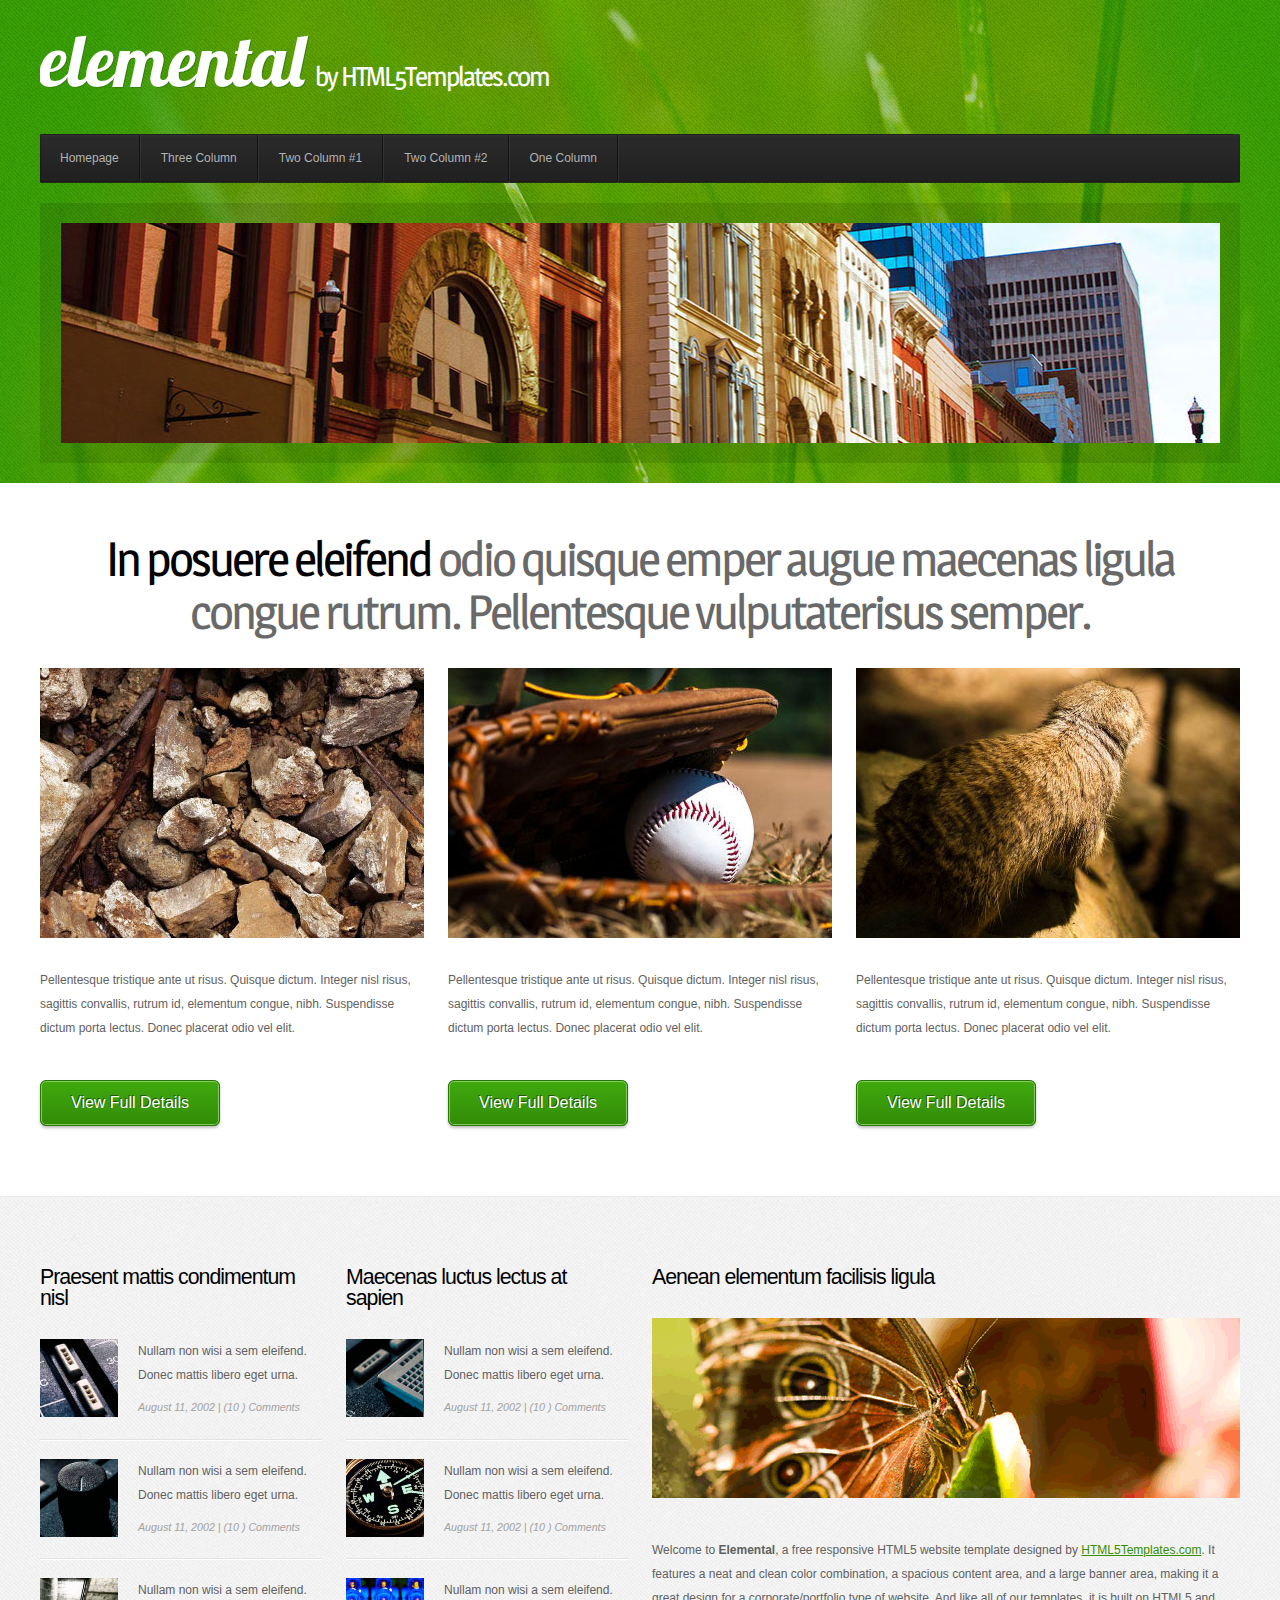
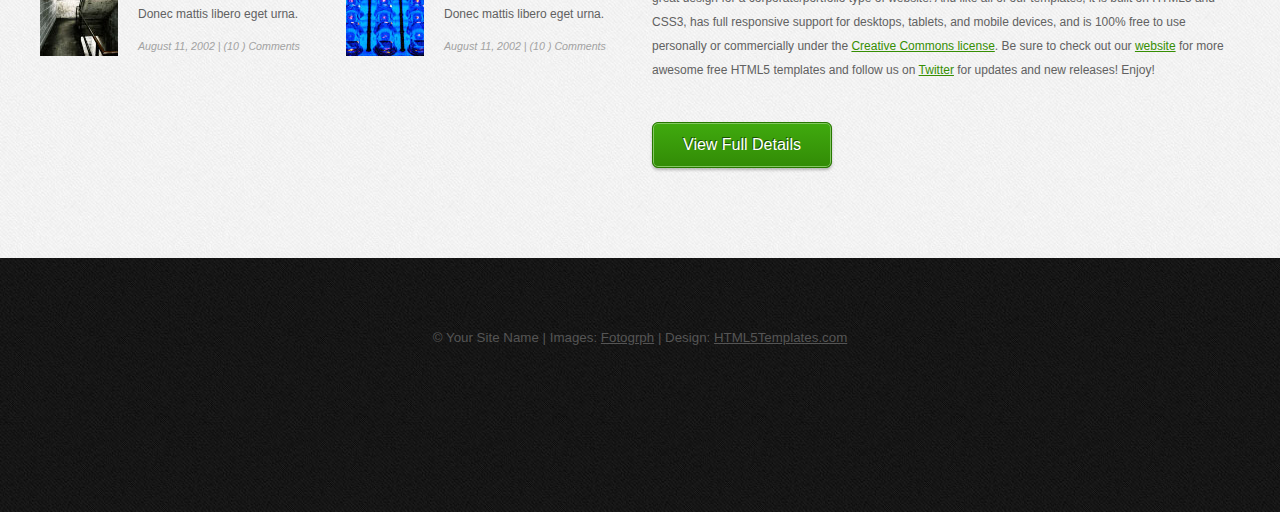
==== index.html @ ac9a1944 "Terror_Pilar_01" ====
<!DOCTYPE HTML>
<!--
	Elemental: A responsive HTML5 website template by HTML5Templates.com
	Released for free under the Creative Commons Attribution 3.0 license (html5templates.com/license)
	Visit http://html5templates.com for more great templates or follow us on Twitter @HTML5T
-->
<html>
<head>
<title>Elemental by HTML5Templates.com</title>
<meta http-equiv="content-type" content="text/html; charset=utf-8" />
<meta name="description" content="" />
<meta name="keywords" content="" />
<noscript>
<link rel="stylesheet" href="css/5grid/core.css" />
<link rel="stylesheet" href="css/5grid/core-desktop.css" />
<link rel="stylesheet" href="css/5grid/core-1200px.css" />
<link rel="stylesheet" href="css/5grid/core-noscript.css" />
<link rel="stylesheet" href="css/style.css" />
<link rel="stylesheet" href="css/style-desktop.css" />
</noscript>
<script src="css/5grid/jquery.js"></script>
<script src="css/5grid/init.js?use=mobile,desktop,1000px&amp;mobileUI=1&amp;mobileUI.theme=none"></script>
<!--[if IE 9]><link rel="stylesheet" href="css/style-ie9.css" /><![endif]-->
</head>
<body class="homepage">
<div id="header-wrapper">
	<div id="header-wrapper2">
		<header id="header" class="5grid-layout">
			<div class="row">
				<div class="12u" id="logo"> <!-- Logo -->
					<h1><a href="#" class="mobileUI-site-name">Elemental</a></h1>
					<p>by HTML5Templates.com</p>
				</div>
			</div>
			<div class="row">
				<div class="12u" id="menu">
					<nav class="mobileUI-site-nav">
						<ul>
							<li class="current_page_item"><a href="index.html">Homepage</a></li>
							<li><a href="threecolumn.html">Three Column</a></li>
							<li><a href="twocolumn1.html">Two Column #1</a></li>
							<li><a href="twocolumn2.html">Two Column #2</a></li>
							<li><a href="onecolumn.html">One Column</a></li>
						</ul>
					</nav>
				</div>
			</div>
		</header>
		<div class="5grid-layout">
			<div class="row">
				<div class="12u">
					<div id="banner"><a href="#"><img src="images/pics01.jpg" alt=""></a></div>
				</div>
			</div>
		</div>
	</div>
</div>
<div id="page-wrapper">
	<div class="5grid-layout">
		<div class="row">
			<div class="12u">
				<div id="splash"> <span>In posuere eleifend</span> odio quisque emper augue maecenas ligula congue rutrum. Pellentesque vulputaterisus semper. </div>
			</div>
		</div>
	</div>
	<div class="12u">
		<div class="5grid-layout">
			<div class="row">
				<div class="4u">
					<section>
						<p><a href="#"><img src="images/pics02.jpg" alt=""></a></p>
						<p>Pellentesque tristique ante ut risus. Quisque dictum. Integer nisl risus, sagittis convallis, rutrum id, elementum congue, nibh. Suspendisse dictum porta lectus. Donec placerat odio vel elit.</p>
						<p><a href="#" class="button">View Full Details</a></p>
					</section>
				</div>
				<div class="4u">
					<section>
						<p><a href="#"><img src="images/pics11.jpg" alt=""></a></p>
						<p>Pellentesque tristique ante ut risus. Quisque dictum. Integer nisl risus, sagittis convallis, rutrum id, elementum congue, nibh. Suspendisse dictum porta lectus. Donec placerat odio vel elit.</p>
						<p><a href="#" class="button">View Full Details</a></p>
					</section>
				</div>
				<div class="4u">
					<section>
						<p><a href="#"><img src="images/pics12.jpg" alt=""></a></p>
						<p>Pellentesque tristique ante ut risus. Quisque dictum. Integer nisl risus, sagittis convallis, rutrum id, elementum congue, nibh. Suspendisse dictum porta lectus. Donec placerat odio vel elit.</p>
						<p><a href="#" class="button">View Full Details</a></p>
					</section>
				</div>
			</div>
		</div>
	</div>
</div>
<div id="footer-wrapper">
	<div id="footer-content" class="5grid-layout">
		<div class="row">
			<div class="3u">
				<h2>Praesent mattis condimentum nisl</h2>
				<ul class="list-style1">
					<li class="first"><img src="images/pics05.jpg" width="78" height="78" alt="">
						<p>Nullam non wisi a sem eleifend. Donec mattis libero eget urna. </p>
						<p class="posted">August 11, 2002  |  (10 )  Comments</p>
					</li>
					<li><img src="images/pics06.jpg" width="78" height="78" alt="">
						<p>Nullam non wisi a sem eleifend. Donec mattis libero eget urna. </p>
						<p class="posted">August 11, 2002  |  (10 )  Comments</p>
					</li>
					<li><img src="images/pics07.jpg" width="78" height="78" alt="">
						<p>Nullam non wisi a sem eleifend. Donec mattis libero eget urna. </p>
						<p class="posted">August 11, 2002  |  (10 )  Comments</p>
					</li>
				</ul>
			</div>
			<div class="3u">
				<h2>Maecenas luctus lectus at sapien</h2>
				<ul class="list-style1">
					<li class="first"><img src="images/pics08.jpg" width="78" height="78" alt="">
						<p>Nullam non wisi a sem eleifend. Donec mattis libero eget urna. </p>
						<p class="posted">August 11, 2002  |  (10 )  Comments</p>
					</li>
					<li><img src="images/pics09.jpg" width="78" height="78" alt="">
						<p>Nullam non wisi a sem eleifend. Donec mattis libero eget urna. </p>
						<p class="posted">August 11, 2002  |  (10 )  Comments</p>
					</li>
					<li><img src="images/pics10.jpg" width="78" height="78" alt="">
						<p>Nullam non wisi a sem eleifend. Donec mattis libero eget urna. </p>
						<p class="posted">August 11, 2002  |  (10 )  Comments</p>
					</li>
				</ul>
			</div>
			<div class="6u">
				<h2>Aenean elementum facilisis ligula</h2>
				<p class="margin-bottom"><a href="#"><img src="images/pics11.png" alt=""></a></p>
				<p>Welcome to<strong> Elemental</strong>, a free responsive HTML5 website template designed by <a href="http://html5templates.com/">HTML5Templates.com</a>.   It features a neat and clean color combination, a spacious content area, and a large banner area, making it a great design for a corporate/portfolio type of website.  And like all of our templates, it is built on HTML5 and CSS3, has full responsive support for desktops, tablets, and mobile devices, and is 100% free to use personally or commercially under the <a href="http://html5templates.com/license/">Creative Commons license</a>. Be sure to check out our <a href="http://html5templates.com/">website</a> for more awesome free HTML5 templates and follow us on <a href="http://twitter.com/HTML5T">Twitter</a> for updates and new releases! Enjoy!</p>
				<p><a href="#" class="button">View Full Details</a></p>
			</div>
		</div>
	</div>
</div>
<div class="5grid-layout">
	<div id="copyright">
		<p>&copy; Your Site Name | Images: <a href="http://fotogrph.com/">Fotogrph</a> | Design: <a href="http://html5templates.com/">HTML5Templates.com</a></p>
	</div>
</div>
</body>
</html>
---- css/5grid/core.css ----
/*****************************************************************/
/* 5grid 0.3.2 by n33.co | MIT+GPLv2 license licensed            */
/* core.css: Core stylesheet                                     */
/*****************************************************************/

/**************************************************/
/* Resets (by meyerweb.com/eric/tools/css/reset/) */
/**************************************************/

	html, body, div, span, applet, object, iframe, h1, h2, h3, h4, h5, h6, p, blockquote, pre, a, abbr, acronym, address, big, cite, code, del, dfn, em, img, ins, kbd, q, s, samp, small, strike, strong, sub, sup, tt, var, b, u, i, center, dl, dt, dd, ol, ul, li, fieldset, form, label, legend, table, caption, tbody, tfoot, thead, tr, th, td, article, aside, canvas, details, embed, figure, figcaption, footer, header, hgroup, menu, nav, output, ruby, section, summary, time, mark, audio, video {
		margin: 0;
		padding: 0;
		border: 0;
		font-size: 100%;
		font: inherit;
		vertical-align: baseline;
	}

	article, aside, details, figcaption, figure, footer, header, hgroup, menu, nav, section {
		display: block;
	}

	body {
		line-height: 1;
	}

	ol, ul {
		list-style: none;
	}

	blockquote, q {
		quotes: none;
	}

	blockquote:before, blockquote:after, q:before, q:after {
		content: '';
		content: none;
	}

	table {
		border-collapse: collapse;
		border-spacing: 0;
	}

/*********************/
/* Grid              */
/*********************/

	.\35 grid .\31 2u { width: 100%; } .\35 grid .\31 1u { width: 91.5%; } .\35 grid .\31 0u { width: 83%; } .\35 grid .\39 u { width: 74.5%; } .\35 grid .\38 u { width: 66%; } .\35 grid .\37 u { width: 57.5%; } .\35 grid .\36 u { width: 49%; } .\35 grid .\35 u { width: 40.5%; } .\35 grid .\34 u { width: 32%; } .\35 grid .\33 u { width: 23.5%; } .\35 grid .\32 u { width: 15%; } .\35 grid .\31 u { width: 6.5%; }
	
	.\35 grid .\31 u, .\35 grid .\32 u, .\35 grid .\33 u, .\35 grid .\34 u, .\35 grid .\35 u, .\35 grid .\36 u, .\35 grid .\37 u, .\35 grid .\38 u, .\35 grid .\39 u, .\35 grid .\31 0u, .\35 grid .\31 1u, .\35 grid .\31 2u {
		margin: 1% 0 1% 2%;
		float: left;
	}

	.\35 grid:after {
		content: '';
		display: block;
		clear: both;
		height: 0;
	}

	.\35 grid-flush .\31 2u { width: 100% !important; } .\35 grid-flush .\31 1u { width: 91.6666666667% !important; } .\35 grid-flush .\31 0u { width: 83.3333333333% !important; } .\35 grid-flush .\39 u { width: 75% !important; } .\35 grid-flush .\38 u { width: 66.6666666667% !important; } .\35 grid-flush .\37 u { width: 58.3333333333% !important; } .\35 grid-flush .\36 u { width: 50% !important; } .\35 grid-flush .\35 u { width: 41.6666666667% !important; } .\35 grid-flush .\34 u { width: 33.3333333333% !important; } .\35 grid-flush .\33 u { width: 25% !important; } .\35 grid-flush .\32 u { width: 16.6666666667% !important; } .\35 grid-flush .\31 u { width: 8.3333333333% !important; }

	.\35 grid-flush .\31 u, .\35 grid-flush .\32 u, .\35 grid-flush .\33 u, .\35 grid-flush .\34 u, .\35 grid-flush .\35 u, .\35 grid-flush .\36 u, .\35 grid-flush .\37 u, .\35 grid-flush .\38 u, .\35 grid-flush .\39 u, .\35 grid-flush .\31 0u, .\35 grid-flush .\31 1u, .\35 grid-flush .\31 2u {
		margin: 0 !important;
	}

	.do-5grid .do-12u { width: 100%; } .do-5grid .do-11u { width: 91.5%; } .do-5grid .do-10u { width: 83%; } .do-5grid .do-9u { width: 74.5%; } .do-5grid .do-8u { width: 66%; } .do-5grid .do-7u { width: 57.5%; } .do-5grid .do-6u { width: 49%; } .do-5grid .do-5u { width: 40.5%; } .do-5grid .do-4u { width: 32%; } .do-5grid .do-3u { width: 23.5%; } .do-5grid .do-2u { width: 15%; } .do-5grid .do-1u { width: 6.5%; }
	
	.do-5grid .do-1u, .do-5grid .do-2u, .do-5grid .do-3u, .do-5grid .do-4u, .do-5grid .do-5u, .do-5grid .do-6u, .do-5grid .do-7u, .do-5grid .do-8u, .do-5grid .do-9u, .do-5grid .do-10u, .do-5grid .do-11u, .do-5grid .do-12u {
		margin: 1% 0 1% 2%;
		float: left;
	}

	.do-5grid:after {
		content: '';
		display: block;
		clear: both;
		height: 0;
	}

	.do-5grid-flush .do-12u { width: 100%; } .do-5grid-flush .do-11u { width: 91.6666666667%; } .do-5grid-flush .do-10u { width: 83.3333333333%; } .do-5grid-flush .do-9u { width: 75%; } .do-5grid-flush .do-8u { width: 66.6666666667%; } .do-5grid-flush .do-7u { width: 58.3333333333%; } .do-5grid-flush .do-6u { width: 50%; } .do-5grid-flush .do-5u { width: 41.6666666667%; } .do-5grid-flush .do-4u { width: 33.3333333333%; } .do-5grid-flush .do-3u { width: 25%; } .do-5grid-flush .do-2u { width: 16.6666666667%; } .do-5grid-flush .do-1u { width: 8.3333333333%; }

	.do-5grid-flush .do-1u, .do-5grid-flush .do-2u, .do-5grid-flush .do-3u, .do-5grid-flush .do-4u, .do-5grid-flush .do-5u, .do-5grid-flush .do-6u, .do-5grid-flush .do-7u, .do-5grid-flush .do-8u, .do-5grid-flush .do-9u, .do-5grid-flush .do-10u, .do-5grid-flush .do-11u, .do-5grid-flush .do-12u {
		margin: 0 !important;
	}

/*********************/
/* Mobile            */
/*********************/

	#mobileUI-site-titlebar {
		text-align: center;
	}
	
	#mobileUI-site-nav-opener {
		top: 0;
		left: 0;
	}
	
	#mobileUI-site-nav {
	}

		#mobileUI-site-nav nav {
		}
	
		#mobileUI-site-nav a {
			display: block;
		}
	
		#mobileUI-site-nav a .indent-1 { display: inline-block; width: 1em; }
		#mobileUI-site-nav a .indent-2 { display: inline-block; width: 2em; }
		#mobileUI-site-nav a .indent-3 { display: inline-block; width: 3em; }
		#mobileUI-site-nav a .indent-4 { display: inline-block; width: 4em; }
		#mobileUI-site-nav a .indent-5 { display: inline-block; width: 5em; }
		#mobileUI-site-nav a .indent-6 { display: inline-block; width: 6em; }
		#mobileUI-site-nav a .indent-7 { display: inline-block; width: 7em; }
		#mobileUI-site-nav a .indent-8 { display: inline-block; width: 8em; }
		#mobileUI-site-nav a .indent-9 { display: inline-block; width: 9em; }
		#mobileUI-site-nav a .indent-10 { display: inline-block; width: 10em; }
---- css/5grid/core-desktop.css ----
/*****************************************************************/
/* 5grid 0.3.2 by n33.co | MIT+GPLv2 license licensed            */
/* core-desktop.css: Core (desktop) stylesheet                   */
/*****************************************************************/

.\35 grid .row:after { content: ''; display: block; clear: both; height: 0; } 
.\35 grid .row > :first-child { margin-left: 0; } 
.\35 grid .row:first-child > * { margin-top: 0; } 
.\35 grid .row:last-child > * { margin-bottom: 0; }
.\35 grid .offset-1u:first-child { margin-left: 8.5% !important; } 
.\35 grid .offset-2u:first-child { margin-left: 17% !important; } 
.\35 grid .offset-3u:first-child { margin-left: 25.5% !important; } 
.\35 grid .offset-4u:first-child { margin-left: 34% !important; } 
.\35 grid .offset-5u:first-child { margin-left: 42.5% !important; } 
.\35 grid .offset-6u:first-child { margin-left: 51% !important; } 
.\35 grid .offset-7u:first-child { margin-left: 59.5% !important; } 
.\35 grid .offset-8u:first-child { margin-left: 68% !important; } 
.\35 grid .offset-9u:first-child { margin-left: 76.5% !important; } 
.\35 grid .offset-10u:first-child { margin-left: 85% !important; } 
.\35 grid .offset-11u:first-child { margin-left: 93.5% !important; } 
.\35 grid .offset-1u { margin-left: 10.5% !important; } 
.\35 grid .offset-2u { margin-left: 19% !important; } 
.\35 grid .offset-3u { margin-left: 27.5% !important; } 
.\35 grid .offset-4u { margin-left: 36% !important; } 
.\35 grid .offset-5u { margin-left: 44.5% !important; } 
.\35 grid .offset-6u { margin-left: 53% !important; } 
.\35 grid .offset-7u { margin-left: 61.5% !important; } 
.\35 grid .offset-8u { margin-left: 70% !important; } 
.\35 grid .offset-9u { margin-left: 78.5% !important; } 
.\35 grid .offset-10u { margin-left: 87% !important; } 
.\35 grid .offset-11u { margin-left: 95.5% !important; }
---- css/5grid/core-1200px.css ----
/*****************************************************************/
/* 5grid 0.3.2 by n33.co | MIT+GPLv2 license licensed            */
/* core-1200px.css: 1200px                                       */
/*****************************************************************/

/*********************/
/* 1200px            */
/*********************/

	.\35 grid-layout {
		width: 1200px;
		margin: 0 auto;
	}
---- css/5grid/core-noscript.css ----
/*****************************************************************/
/* 5grid 0.3.2 by n33.co | MIT+GPLv2 license licensed            */
/* noscript-1000px.css: Kludgey noscript stylesheet              */
/*****************************************************************/

/*********************/
/* Base Grid         */
/*********************/

	.\35 grid-layout .\31 2u { width: 100%; } 
	.\35 grid-layout .\31 1u { width: 91.5%; } 
	.\35 grid-layout .\31 0u { width: 83%; } 
	.\35 grid-layout .\39 u { width: 74.5%; } 
	.\35 grid-layout .\38 u { width: 66%; }
	.\35 grid-layout .\37 u { width: 57.5%; } 
	.\35 grid-layout .\36 u { width: 49%; } 
	.\35 grid-layout .\35 u { width: 40.5%; } 
	.\35 grid-layout .\34 u { width: 32%; } 
	.\35 grid-layout .\33 u { width: 23.5%; } 
	.\35 grid-layout .\32 u { width: 15%; } 
	.\35 grid-layout .\31 u { width: 6.5%; }

	.\35 grid-layout .\31 u, .\35 grid-layout .\32 u, .\35 grid-layout .\33 u, .\35 grid-layout .\34 u, .\35 grid-layout .\35 u, .\35 grid-layout .\36 u, .\35 grid-layout .\37 u, .\35 grid-layout .\38 u, .\35 grid-layout .\39 u, .\35 grid-layout .\31 0u, .\35 grid-layout .\31 1u, .\35 grid-layout .\31 2u {
		margin: 1% 0 1% 2%;
		float: left;
	}

	.\35 grid-layout:after {
		content: '';
		display: block;
		clear: both;
		height: 0;
	}

/*********************/
/* Desktop           */
/*********************/

	.\35 grid-layout .row:after { content: ''; display: block; clear: both; height: 0; } 
	.\35 grid-layout .row > :first-child { margin-left: 0; } 
	.\35 grid-layout .row:first-child > * { margin-top: 0; } 
	.\35 grid-layout .row:last-child > * { margin-bottom: 0; }
	.\35 grid-layout .offset-1u:first-child { margin-left: 8.5% !important; } 
	.\35 grid-layout .offset-2u:first-child { margin-left: 17% !important; } 
	.\35 grid-layout .offset-3u:first-child { margin-left: 25.5% !important; } 
	.\35 grid-layout .offset-4u:first-child { margin-left: 34% !important; } 
	.\35 grid-layout .offset-5u:first-child { margin-left: 42.5% !important; } 
	.\35 grid-layout .offset-6u:first-child { margin-left: 51% !important; } 
	.\35 grid-layout .offset-7u:first-child { margin-left: 59.5% !important; } 
	.\35 grid-layout .offset-8u:first-child { margin-left: 68% !important; } 
	.\35 grid-layout .offset-9u:first-child { margin-left: 76.5% !important; } 
	.\35 grid-layout .offset-10u:first-child { margin-left: 85% !important; } 
	.\35 grid-layout .offset-11u:first-child { margin-left: 93.5% !important; } 
	.\35 grid-layout .offset-1u { margin-left: 10.5% !important; } 
	.\35 grid-layout .offset-2u { margin-left: 19% !important; } 
	.\35 grid-layout .offset-3u { margin-left: 27.5% !important; } 
	.\35 grid-layout .offset-4u { margin-left: 36% !important; } 
	.\35 grid-layout .offset-5u { margin-left: 44.5% !important; } 
	.\35 grid-layout .offset-6u { margin-left: 53% !important; } 
	.\35 grid-layout .offset-7u { margin-left: 61.5% !important; } 
	.\35 grid-layout .offset-8u { margin-left: 70% !important; } 
	.\35 grid-layout .offset-9u { margin-left: 78.5% !important; } 
	.\35 grid-layout .offset-10u { margin-left: 87% !important; } 
	.\35 grid-layout .offset-11u { margin-left: 95.5% !important; }
---- css/style.css ----
@import url(http://fonts.googleapis.com/css?family=Lobster:200,300,400,700|Magra:400,700);

/*
	Elemental: A responsive HTML5 website template by HTML5Templates.com
	Released for free under the Creative Commons Attribution 3.0 license (html5templates.com/license)
	Visit http://html5templates.com for more great templates or follow us on Twitter @HTML5T
*/

/*********************************************************************************/
/* Global                                                                        */
/*********************************************************************************/

/* Basic */

body {
	background: #252525 url(images/main-content-bg.jpg) repeat;
	font-family: Arial, Helvetica, sans-serif;
	font-size: 9pt;
	line-height: 1.75em;
	color: #616161;
}

h2 {
	letter-spacing: -2px;
	font-family: 'Magra', sans-serif;
	font-size: 2.2em;
	color: #171717;
}

p, ol {
	line-height: 200%;
}

p {
	margin-bottom: 20px;
}

a {
	color: #368E03;
}

strong {
	font-weight: 700;
}

/* Header Content Wrapper */

#header-wrapper {
	overflow: hidden;
	background: url(images/header-wrapper-bg.jpg) repeat;
}

/* Page Wrapper */

#page-wrapper {
}

#page-wrapper a img {
	width: 100%;
	display: block;
	margin-bottom: 30px;
}

/* Footer Content Wrapper */

#footer-wrapper {
	overflow: hidden;
	padding: 70px 0px;
	background: url(images/footer-wrapper-bg.jpg) repeat;
	border-top: 1px solid #EAEAEA;
}

/* Footer Content */

#footer-content {
}

#footer-content h2 {
	padding: 0px 0px 30px 0px;
	letter-spacing: -1px;
	font-family: Arial, Helvetica, sans-serif;
	font-size: 16pt;
	color: #000000
}

#footer-content .margin-bottom {
}

#footer-content a img {
	width: 100%;
	display: block;
}

/* List style */

.list-style1 {
}

.list-style1 li {
	padding: 20px 0px 20px 0px;
	background: url(images/link-style1-divider.png) repeat-x left top;
}

.list-style1 p {
	margin: 0px;
	padding: 0px;
}

.list-style1 img {
	float: left;
	margin-right: 20px;
}

.list-style1 .posted {
	padding: 10px 0px 0px 0px;
	font-size: 8pt;
	font-style: italic;
	color: #A2A2A2;
}

.list-style1 .first {
	padding-top: 0px;
	background: none;
}

/* Reusable Buttons */

.button {
	display: inline-block;
	outline: 0;
	white-space: nowrap;
	margin-top: 20px;
	padding: 10px 30px 10px 30px;
	background: #277700;
	box-shadow: inset 0px 0px 0px 1px #83C862, 0px 2px 3px 0px rgba(0,0,0,0.25);
	border: solid 1px #277700;
	border-radius: 6px;
	background-image: -moz-linear-gradient(top, #40AA0E, #328B06);
	background-image: -webkit-linear-gradient(top, #40AA0E, #328B06);
	background-image: -webkit-gradient(linear, 0% 0%, 0% 100%, from(#40AA0E), to(#328B06));
	background-image: -ms-linear-gradient(top, #40AA0E, #328B06);
	background-image: -o-linear-gradient(top, #40AA0E, #328B06);
	background-image: linear-gradient(top, #40AA0E, #328B06);
	text-decoration: none;
	text-shadow: -1px -1px 0 rgba(0,0,0,0.5);
	font-size: 12pt;
	color: #FFFFFF;
}
---- css/style-desktop.css ----
/*
	Elemental: A responsive HTML5 website template by HTML5Templates.com
	Released for free under the Creative Commons Attribution 3.0 license (html5templates.com/license)
	Visit http://html5templates.com for more great templates or follow us on Twitter @HTML5T
*/

/*********************************************************************************/
/* Desktop (>= 480px)                                                            */
/*********************************************************************************/


/* Header Content Wrapper */

#header-wrapper {
}

#header-wrapper2 {
	background: url(images/header-bg.jpg) no-repeat center top
}

.homepage #header-wrapper2 {
}

/* Page Wrapper */

#page-wrapper {
	overflow: hidden;
	padding: 50px 0px;
	background-color: #FFFFFF;
}

#page-wrapper h2 {
	padding: 0px 0px 30px 0px;
}

#page-wrapper a img {
}

/* Footer Content Wrapper */

#footer-wrapper {
}

/* Header */

#header {
}

/* Logo */

#logo {
	overflow: hidden;
	height: 60px;
	padding-top: 50px;
}

#logo h1 a {
	float: left;
	text-decoration: none;
	text-shadow: 1px 1px 0px #38800E;
	text-transform: lowercase;
	font-family: 'Lobster', cursive;
	font-size: 54pt;
	font-weight: 200;
	color: #FFFFFF;
}

#logo p {
	float: left;
	padding-left: 10px;
	letter-spacing: -2px;
	font-family: 'Magra', sans-serif;
	font-size: 20pt;
	font-weight: 200;
	color: #FFFFFF;
}

/* Menu */

#menu {
	overflow: hidden;
	height: 49px;
	margin-bottom: 20px;
	background: url(images/menu-bg.png) no-repeat left top;
}

#menu li {
	float: left;
	background: url(images/menu-divider-bg.png) no-repeat right top;
}

#menu a {
	display: block;
	float: left;
	margin-right: 2px;
	padding: 0px 20px;
	line-height: 49px;
	text-decoration: none;
	font-size: 9pt;
	color: #B2B2B2;
}

#menu a:hover {
	background: url(images/menu-hover-bg.png) repeat-x left top;
	color: #FFFFFF;
}

/* Banner Content */

#banner {
	overflow: hidden;
	padding: 20px;
	margin-bottom: 20px;
	background-color: rgba(0,0,0,.1);
}

#banner a img {
	width: 100%;
	display: block;
}

/* Splash Content */

#splash {
	overflow: hidden;
	padding: 0px 0px 30px 0px;
	letter-spacing: -3px;
	line-height: 110%;
	text-align: center;
	font-family: 'Magra', sans-serif;
	font-weight: 300;
	font-size: 48px;
	color: #696969
}

#splash span {
	color: #000000;
}

/* Footer Content */

#footer-content {
}

#footer-content h2 {
}

#footer-content .margin-bottom {
	padding-bottom: 20px;
}

/* Copyright */

#copyright {
	overflow: hidden;
	height: 200px;
	text-align: center;
	font-size: 10pt;
	color: #555;
	padding: 2em;
}

#copyright p {
	padding: 40px 0px 0px 0px;
	text-align: center;
}

#copyright a {
	color: #555;
}
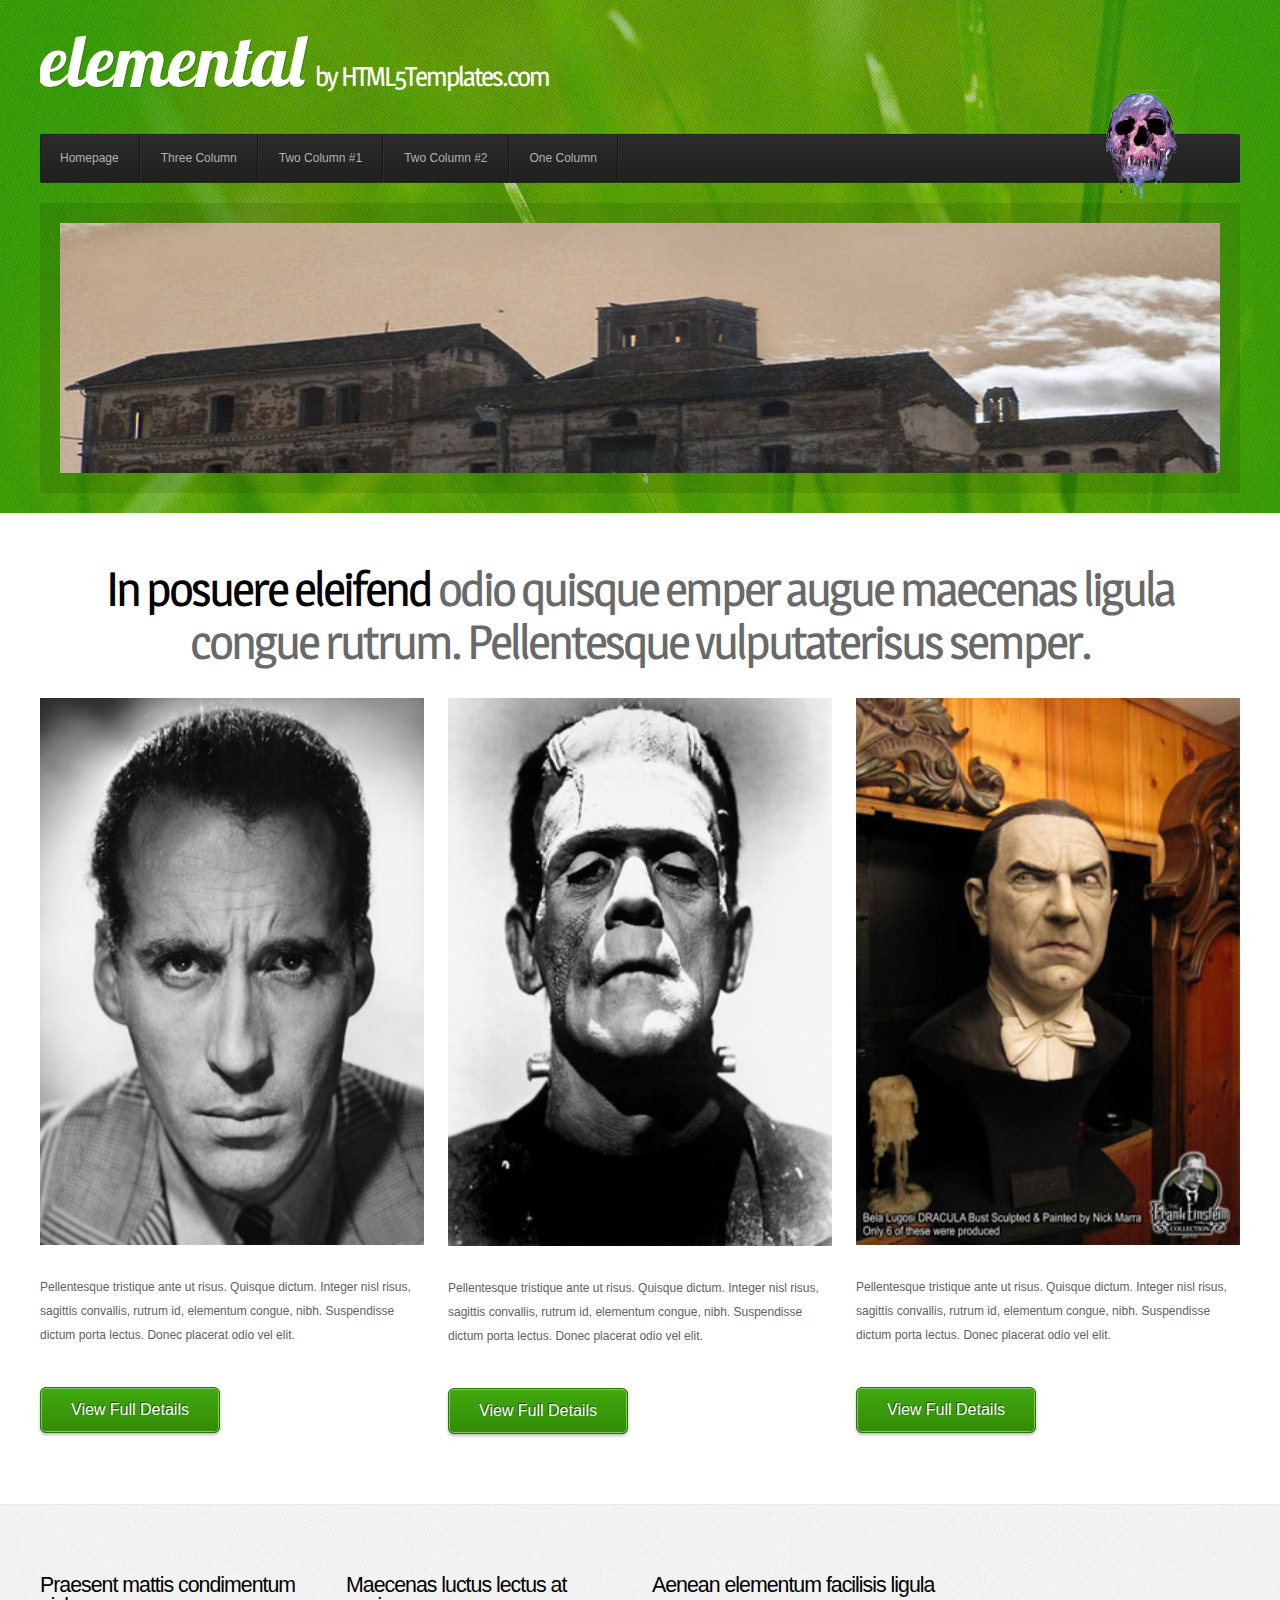
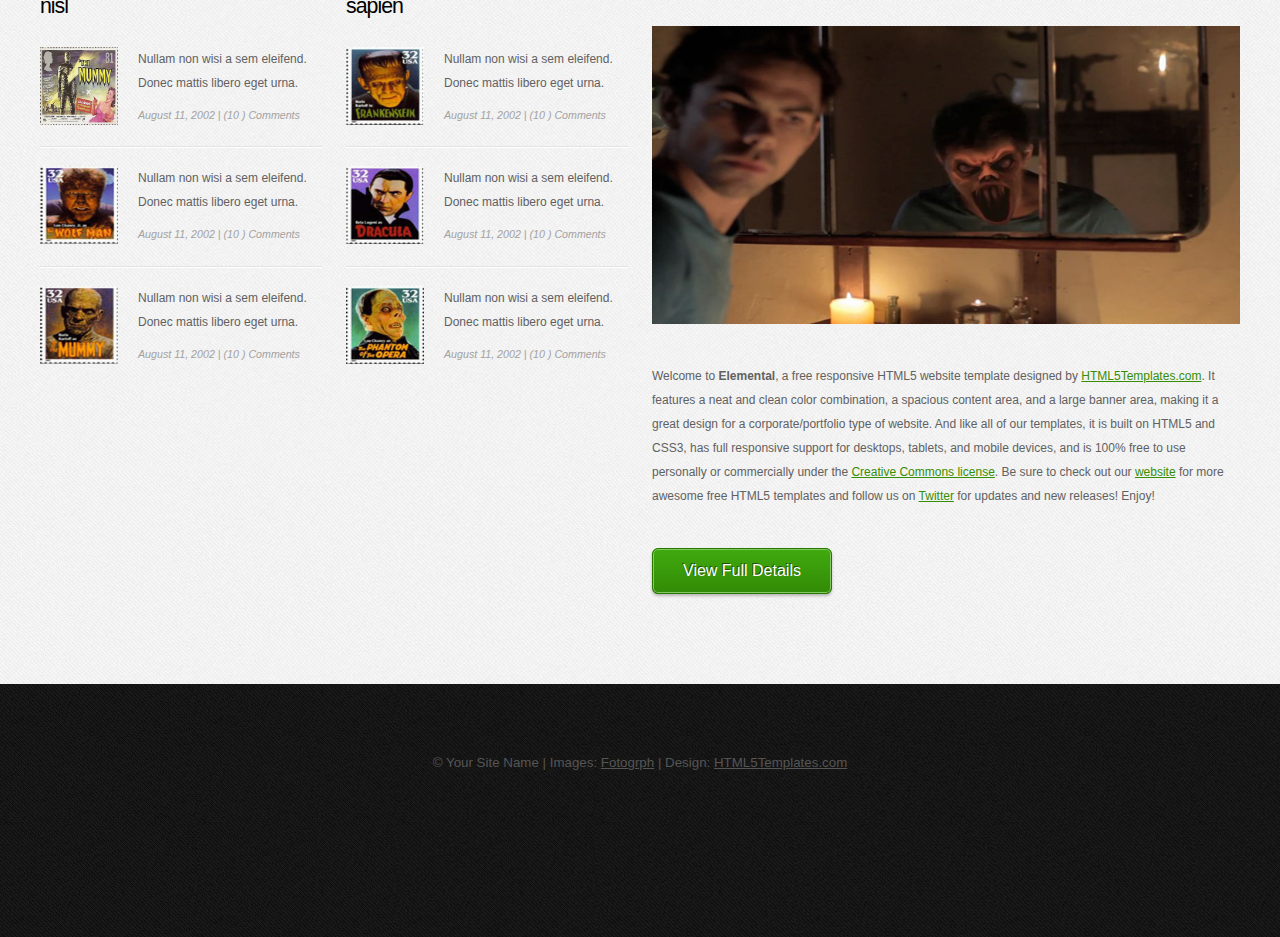
==== commit 0c7c007f: "sprint 1" ====
--- a/index.html
+++ b/index.html
@@ -6,7 +6,7 @@
 -->
 <html>
 <head>
-<title>Elemental by HTML5Templates.com</title>
+<title>Marionetas de mi locura</title>
 <meta http-equiv="content-type" content="text/html; charset=utf-8" />
 <meta name="description" content="" />
 <meta name="keywords" content="" />
@@ -142,5 +142,6 @@
 		<p>&copy; Your Site Name | Images: <a href="http://fotogrph.com/">Fotogrph</a> | Design: <a href="http://html5templates.com/">HTML5Templates.com</a></p>
 	</div>
 </div>
+<img id="badge" src="images/logo.png" >
 </body>
 </html>--- a/css/style-desktop.css
+++ b/css/style-desktop.css
@@ -18,6 +18,12 @@
 	background: url(images/header-bg.jpg) no-repeat center top
 }
 
+#badge {
+	position: absolute;
+	top: 90px;
+	right: 90px;
+	width: 100px;
+}
 .homepage #header-wrapper2 {
 }
 
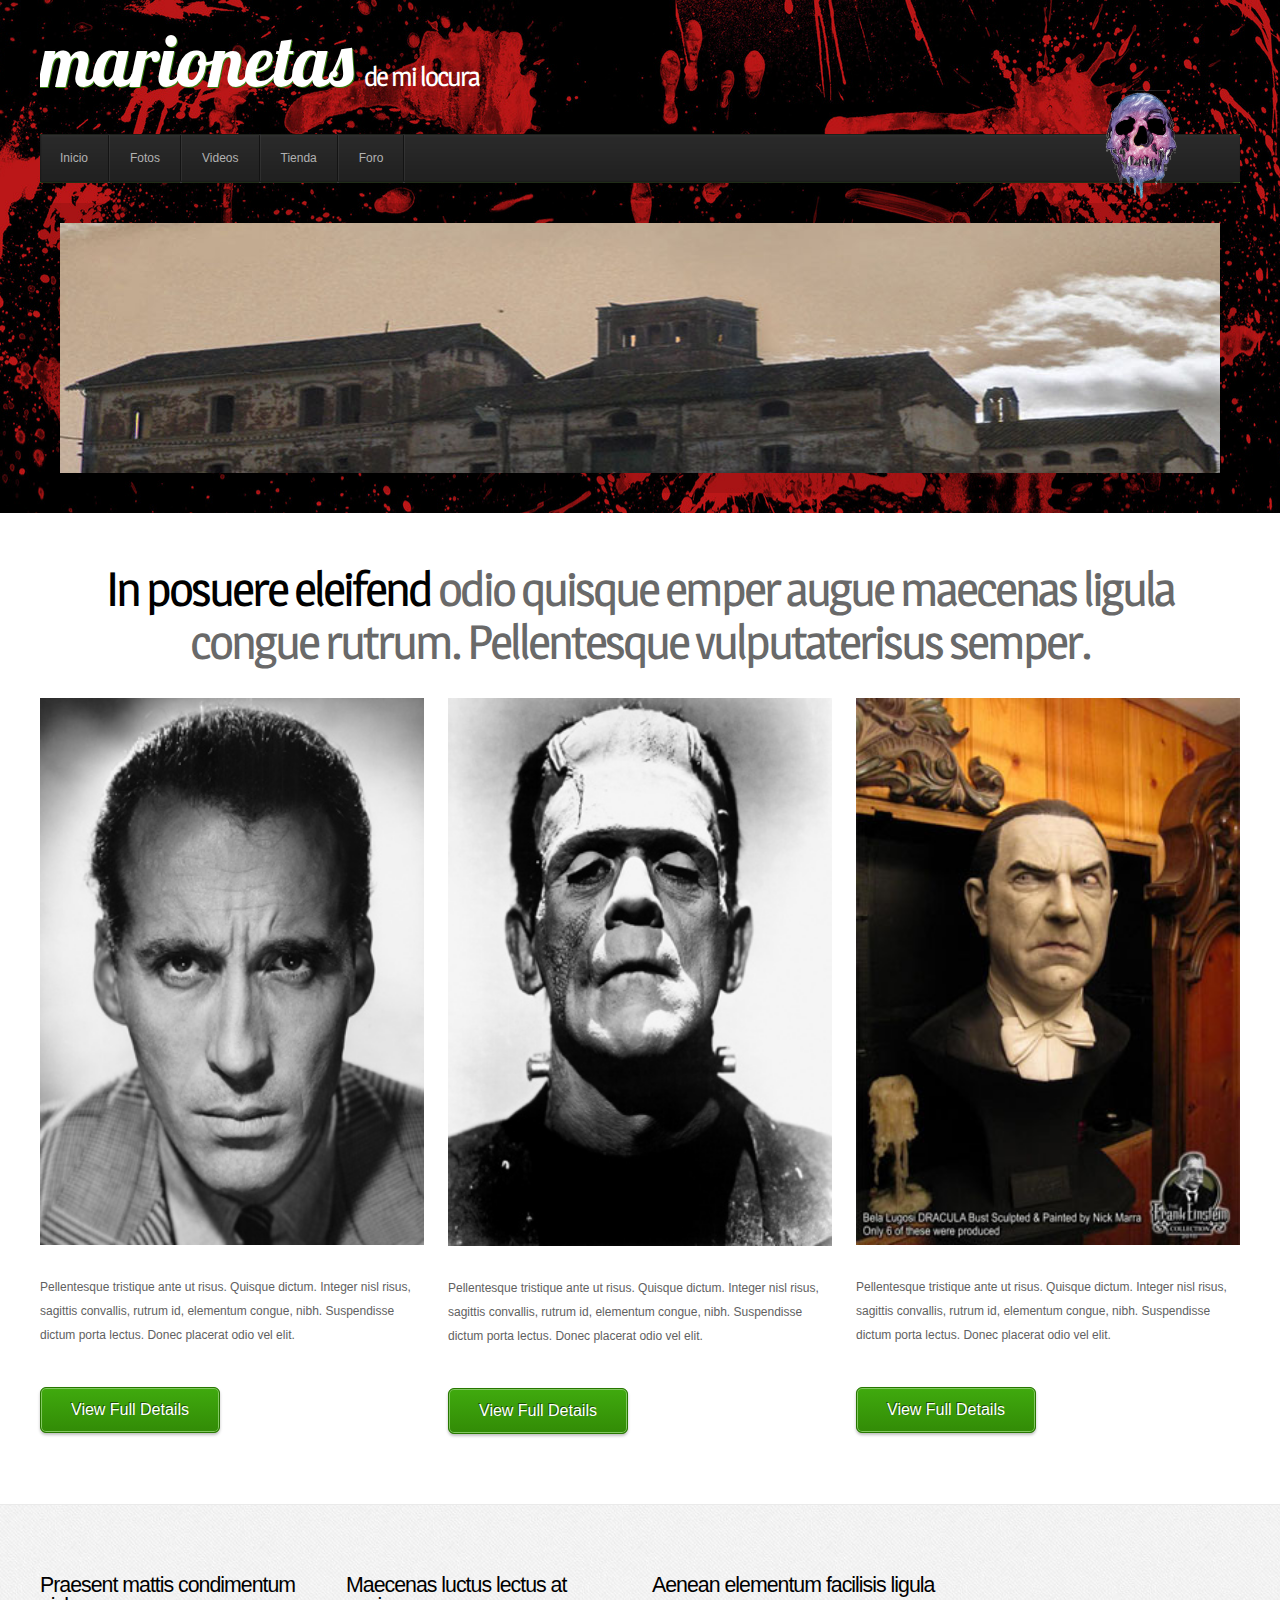
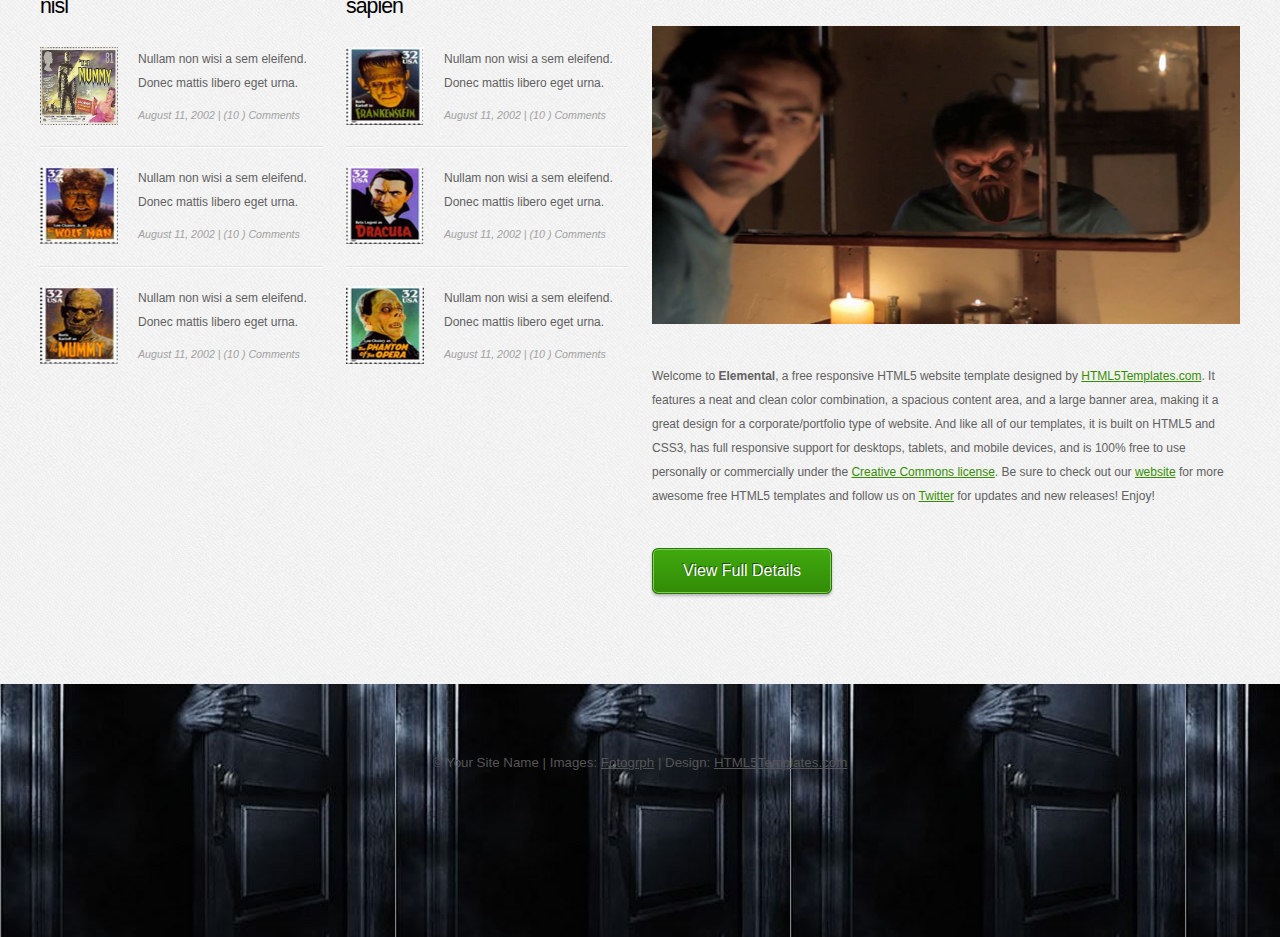
==== commit 7111adc6: "Sprint 2" ====
--- a/index.html
+++ b/index.html
@@ -6,7 +6,7 @@
 -->
 <html>
 <head>
-<title>Marionetas de mi locura</title>
+<title>Elemental by HTML5Templates.com</title>
 <meta http-equiv="content-type" content="text/html; charset=utf-8" />
 <meta name="description" content="" />
 <meta name="keywords" content="" />
@@ -28,19 +28,19 @@
 		<header id="header" class="5grid-layout">
 			<div class="row">
 				<div class="12u" id="logo"> <!-- Logo -->
-					<h1><a href="#" class="mobileUI-site-name">Elemental</a></h1>
-					<p>by HTML5Templates.com</p>
+					<h1><a href="#" class="mobileUI-site-name">MARIONETAS</a></h1>
+					<p>de mi locura</p>
 				</div>
 			</div>
 			<div class="row">
 				<div class="12u" id="menu">
 					<nav class="mobileUI-site-nav">
 						<ul>
-							<li class="current_page_item"><a href="index.html">Homepage</a></li>
-							<li><a href="threecolumn.html">Three Column</a></li>
-							<li><a href="twocolumn1.html">Two Column #1</a></li>
-							<li><a href="twocolumn2.html">Two Column #2</a></li>
-							<li><a href="onecolumn.html">One Column</a></li>
+							<li class="current_page_item"><a href="index.html">Inicio</a></li>
+							<li><a href="threecolumn.html">Fotos</a></li>
+							<li><a href="twocolumn1.html">Videos</a></li>
+							<li><a href="twocolumn2.html">Tienda</a></li>
+							<li><a href="onecolumn.html">Foro</a></li>
 						</ul>
 					</nav>
 				</div>
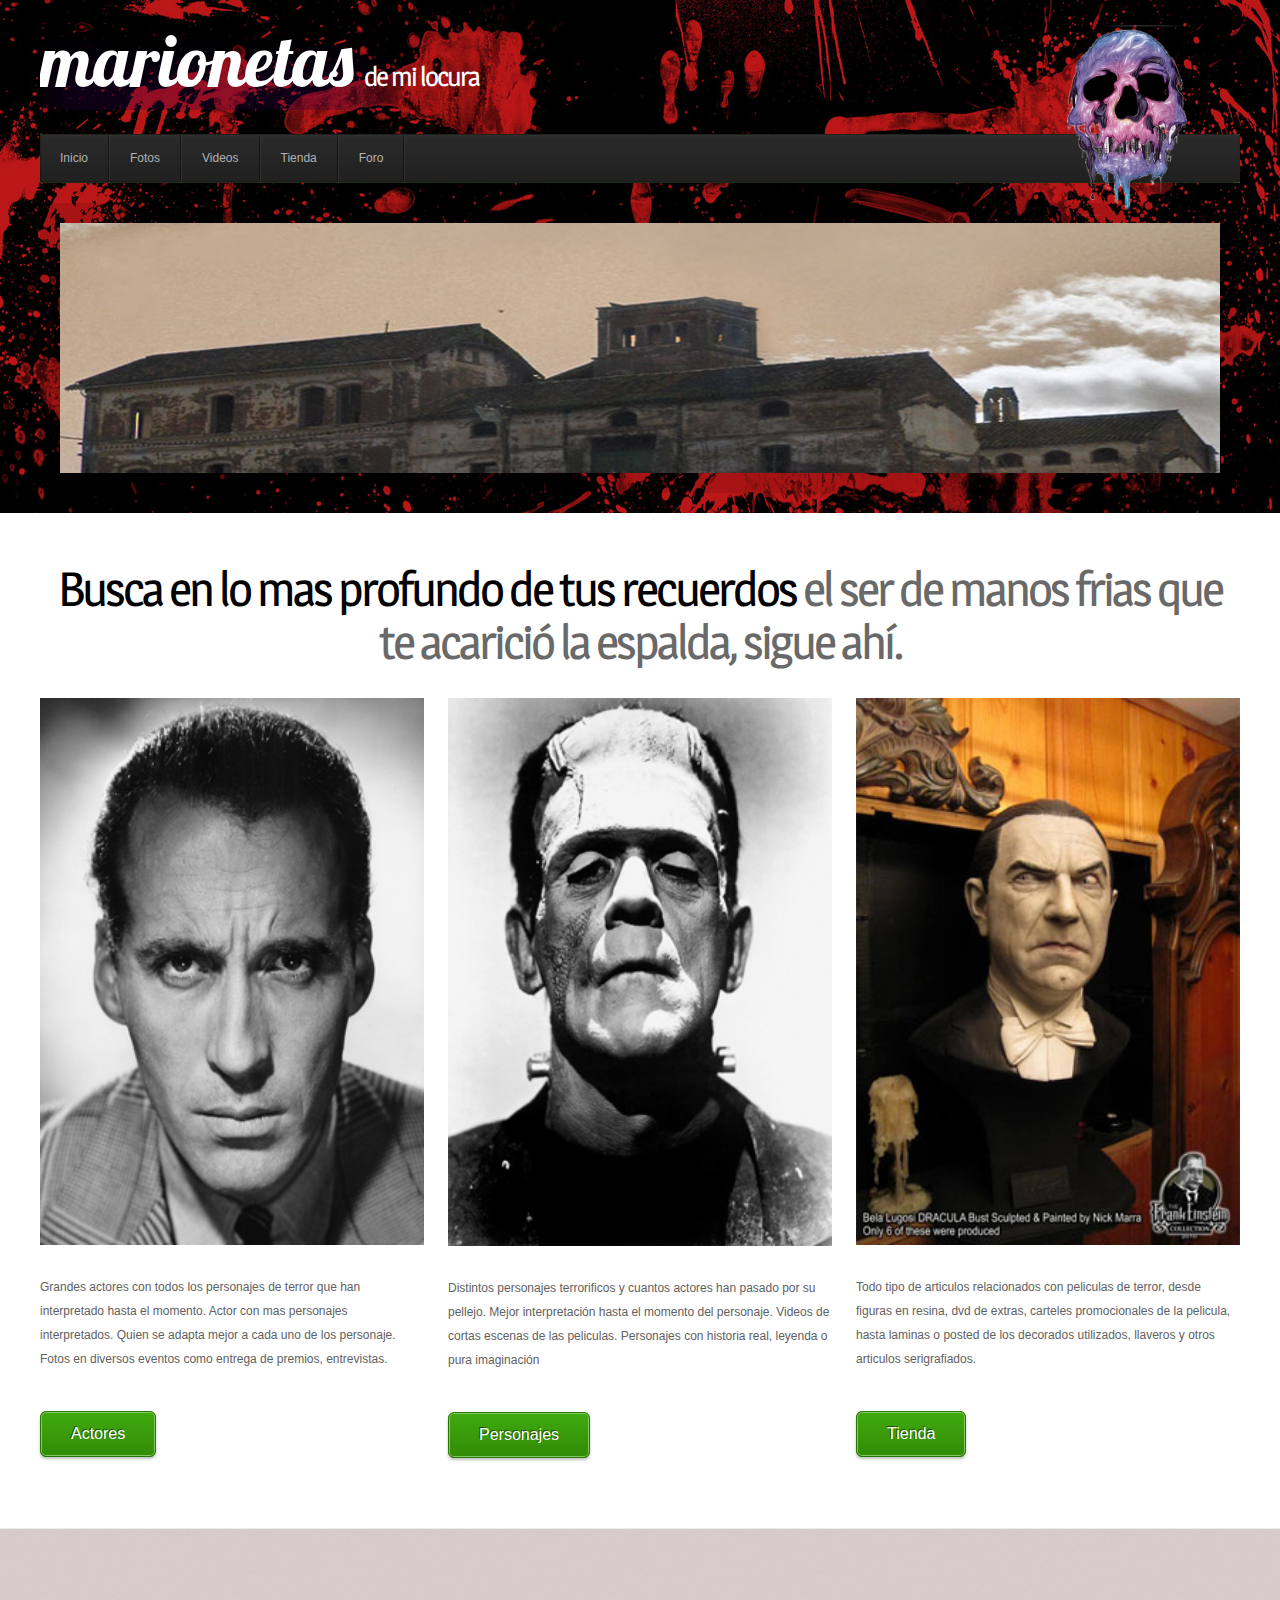
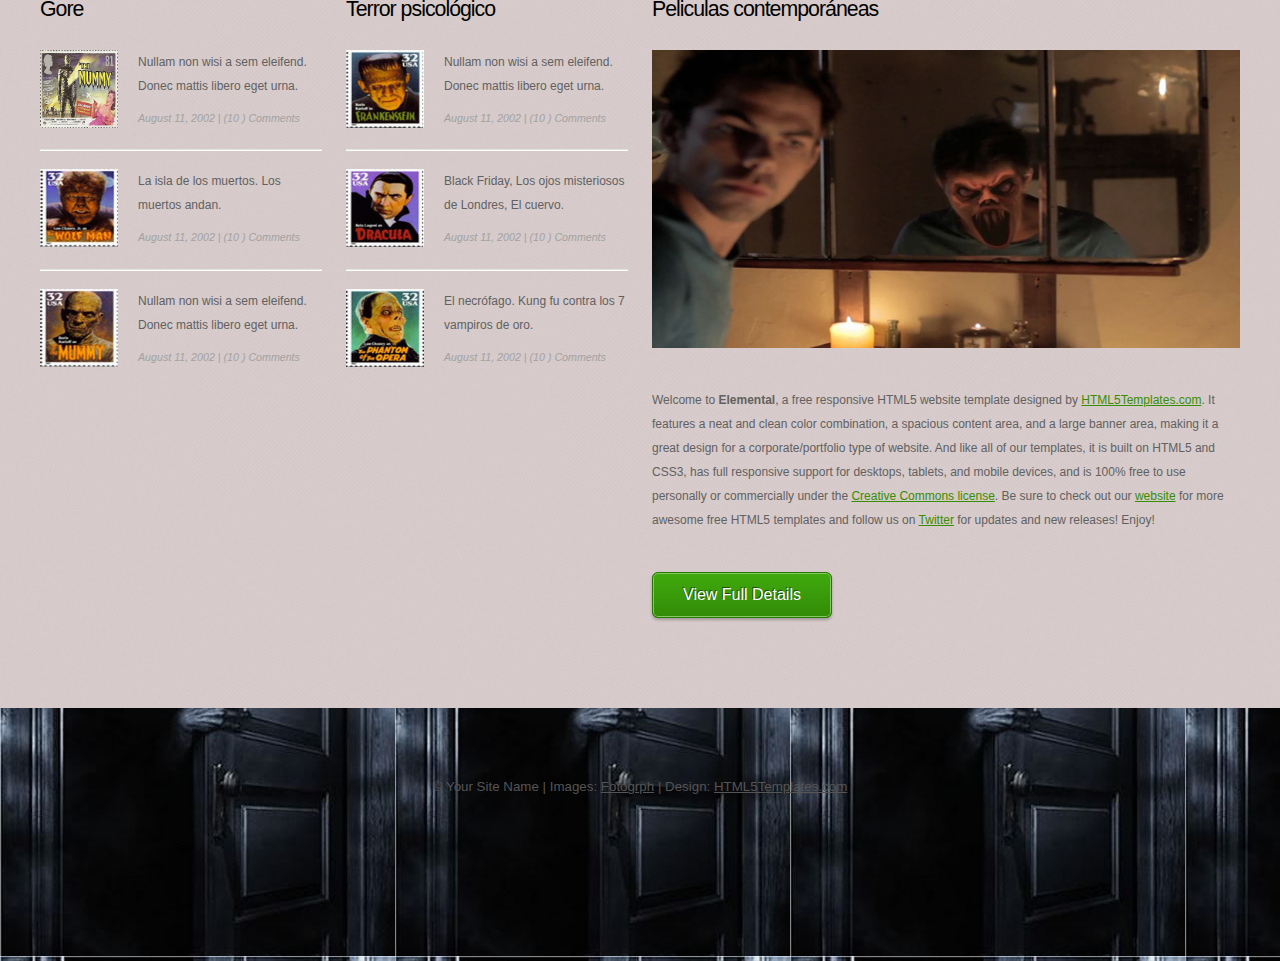
==== commit 93c70ef5: "actualización viernes 29-11" ====
--- a/index.html
+++ b/index.html
@@ -6,7 +6,8 @@
 -->
 <html>
 <head>
-<title>Elemental by HTML5Templates.com</title>
+	<link rel="shortcut icon" href="images/favicon.ico">
+<title>Marionetas de mi locura/inicio.com</title>
 <meta http-equiv="content-type" content="text/html; charset=utf-8" />
 <meta name="description" content="" />
 <meta name="keywords" content="" />
@@ -59,7 +60,7 @@
 	<div class="5grid-layout">
 		<div class="row">
 			<div class="12u">
-				<div id="splash"> <span>In posuere eleifend</span> odio quisque emper augue maecenas ligula congue rutrum. Pellentesque vulputaterisus semper. </div>
+				<div id="splash"> <span>Busca en lo mas profundo de tus recuerdos</span> el ser de manos frias que te acarició la espalda, sigue ahí. </div>
 			</div>
 		</div>
 	</div>
@@ -69,22 +70,22 @@
 				<div class="4u">
 					<section>
 						<p><a href="#"><img src="images/pics02.jpg" alt=""></a></p>
-						<p>Pellentesque tristique ante ut risus. Quisque dictum. Integer nisl risus, sagittis convallis, rutrum id, elementum congue, nibh. Suspendisse dictum porta lectus. Donec placerat odio vel elit.</p>
-						<p><a href="#" class="button">View Full Details</a></p>
+						<p>Grandes actores con todos los personajes de terror que han interpretado hasta el momento. Actor con mas personajes interpretados. Quien se adapta mejor a cada uno de los personaje. Fotos en diversos eventos como entrega de premios, entrevistas.</p>
+						<p><a href="#" class="button">Actores</a></p>
 					</section>
 				</div>
 				<div class="4u">
 					<section>
 						<p><a href="#"><img src="images/pics11.jpg" alt=""></a></p>
-						<p>Pellentesque tristique ante ut risus. Quisque dictum. Integer nisl risus, sagittis convallis, rutrum id, elementum congue, nibh. Suspendisse dictum porta lectus. Donec placerat odio vel elit.</p>
-						<p><a href="#" class="button">View Full Details</a></p>
+						<p>Distintos personajes terrorificos y cuantos actores han pasado por su pellejo. Mejor interpretación hasta el momento del personaje. Videos de cortas escenas de las peliculas. Personajes con historia real, leyenda o pura imaginación</p>
+						<p><a href="#" class="button">Personajes</a></p>
 					</section>
 				</div>
 				<div class="4u">
 					<section>
 						<p><a href="#"><img src="images/pics12.jpg" alt=""></a></p>
-						<p>Pellentesque tristique ante ut risus. Quisque dictum. Integer nisl risus, sagittis convallis, rutrum id, elementum congue, nibh. Suspendisse dictum porta lectus. Donec placerat odio vel elit.</p>
-						<p><a href="#" class="button">View Full Details</a></p>
+						<p>Todo tipo de articulos relacionados con peliculas de terror, desde figuras en resina, dvd de extras, carteles promocionales de la pelicula, hasta laminas o posted de los decorados utilizados, llaveros y otros articulos serigrafiados.</p>
+						<p><a href="#" class="button">Tienda</a></p>
 					</section>
 				</div>
 			</div>
@@ -95,14 +96,14 @@
 	<div id="footer-content" class="5grid-layout">
 		<div class="row">
 			<div class="3u">
-				<h2>Praesent mattis condimentum nisl</h2>
+				<h2>Gore</h2>
 				<ul class="list-style1">
 					<li class="first"><img src="images/pics05.jpg" width="78" height="78" alt="">
 						<p>Nullam non wisi a sem eleifend. Donec mattis libero eget urna. </p>
 						<p class="posted">August 11, 2002  |  (10 )  Comments</p>
 					</li>
 					<li><img src="images/pics06.jpg" width="78" height="78" alt="">
-						<p>Nullam non wisi a sem eleifend. Donec mattis libero eget urna. </p>
+						<p>La isla de los muertos. Los muertos andan. </p>
 						<p class="posted">August 11, 2002  |  (10 )  Comments</p>
 					</li>
 					<li><img src="images/pics07.jpg" width="78" height="78" alt="">
@@ -112,24 +113,24 @@
 				</ul>
 			</div>
 			<div class="3u">
-				<h2>Maecenas luctus lectus at sapien</h2>
+				<h2>Terror psicológico</h2>
 				<ul class="list-style1">
 					<li class="first"><img src="images/pics08.jpg" width="78" height="78" alt="">
 						<p>Nullam non wisi a sem eleifend. Donec mattis libero eget urna. </p>
 						<p class="posted">August 11, 2002  |  (10 )  Comments</p>
 					</li>
 					<li><img src="images/pics09.jpg" width="78" height="78" alt="">
-						<p>Nullam non wisi a sem eleifend. Donec mattis libero eget urna. </p>
+						<p>Black Friday, Los ojos misteriosos de Londres, El cuervo. </p>
 						<p class="posted">August 11, 2002  |  (10 )  Comments</p>
 					</li>
 					<li><img src="images/pics10.jpg" width="78" height="78" alt="">
-						<p>Nullam non wisi a sem eleifend. Donec mattis libero eget urna. </p>
+						<p>El necrófago. Kung fu contra los 7 vampiros de oro. </p>
 						<p class="posted">August 11, 2002  |  (10 )  Comments</p>
 					</li>
 				</ul>
 			</div>
 			<div class="6u">
-				<h2>Aenean elementum facilisis ligula</h2>
+				<h2>Peliculas contemporáneas</h2>
 				<p class="margin-bottom"><a href="#"><img src="images/pics11.png" alt=""></a></p>
 				<p>Welcome to<strong> Elemental</strong>, a free responsive HTML5 website template designed by <a href="http://html5templates.com/">HTML5Templates.com</a>.   It features a neat and clean color combination, a spacious content area, and a large banner area, making it a great design for a corporate/portfolio type of website.  And like all of our templates, it is built on HTML5 and CSS3, has full responsive support for desktops, tablets, and mobile devices, and is 100% free to use personally or commercially under the <a href="http://html5templates.com/license/">Creative Commons license</a>. Be sure to check out our <a href="http://html5templates.com/">website</a> for more awesome free HTML5 templates and follow us on <a href="http://twitter.com/HTML5T">Twitter</a> for updates and new releases! Enjoy!</p>
 				<p><a href="#" class="button">View Full Details</a></p>
--- a/css/style-desktop.css
+++ b/css/style-desktop.css
@@ -20,9 +20,9 @@
 
 #badge {
 	position: absolute;
-	top: 90px;
-	right: 90px;
-	width: 100px;
+	top: 25px;
+	right: 70px;
+	width: 170px;
 }
 .homepage #header-wrapper2 {
 }
@@ -63,12 +63,12 @@
 #logo h1 a {
 	float: left;
 	text-decoration: none;
-	text-shadow: 1px 1px 0px #38800E;
+	text-shadow: 15px 25px 50px #350852;
 	text-transform: lowercase;
 	font-family: 'Lobster', cursive;
 	font-size: 54pt;
 	font-weight: 200;
-	color: #FFFFFF;
+	color: #FFFFFF;	
 }
 
 #logo p {
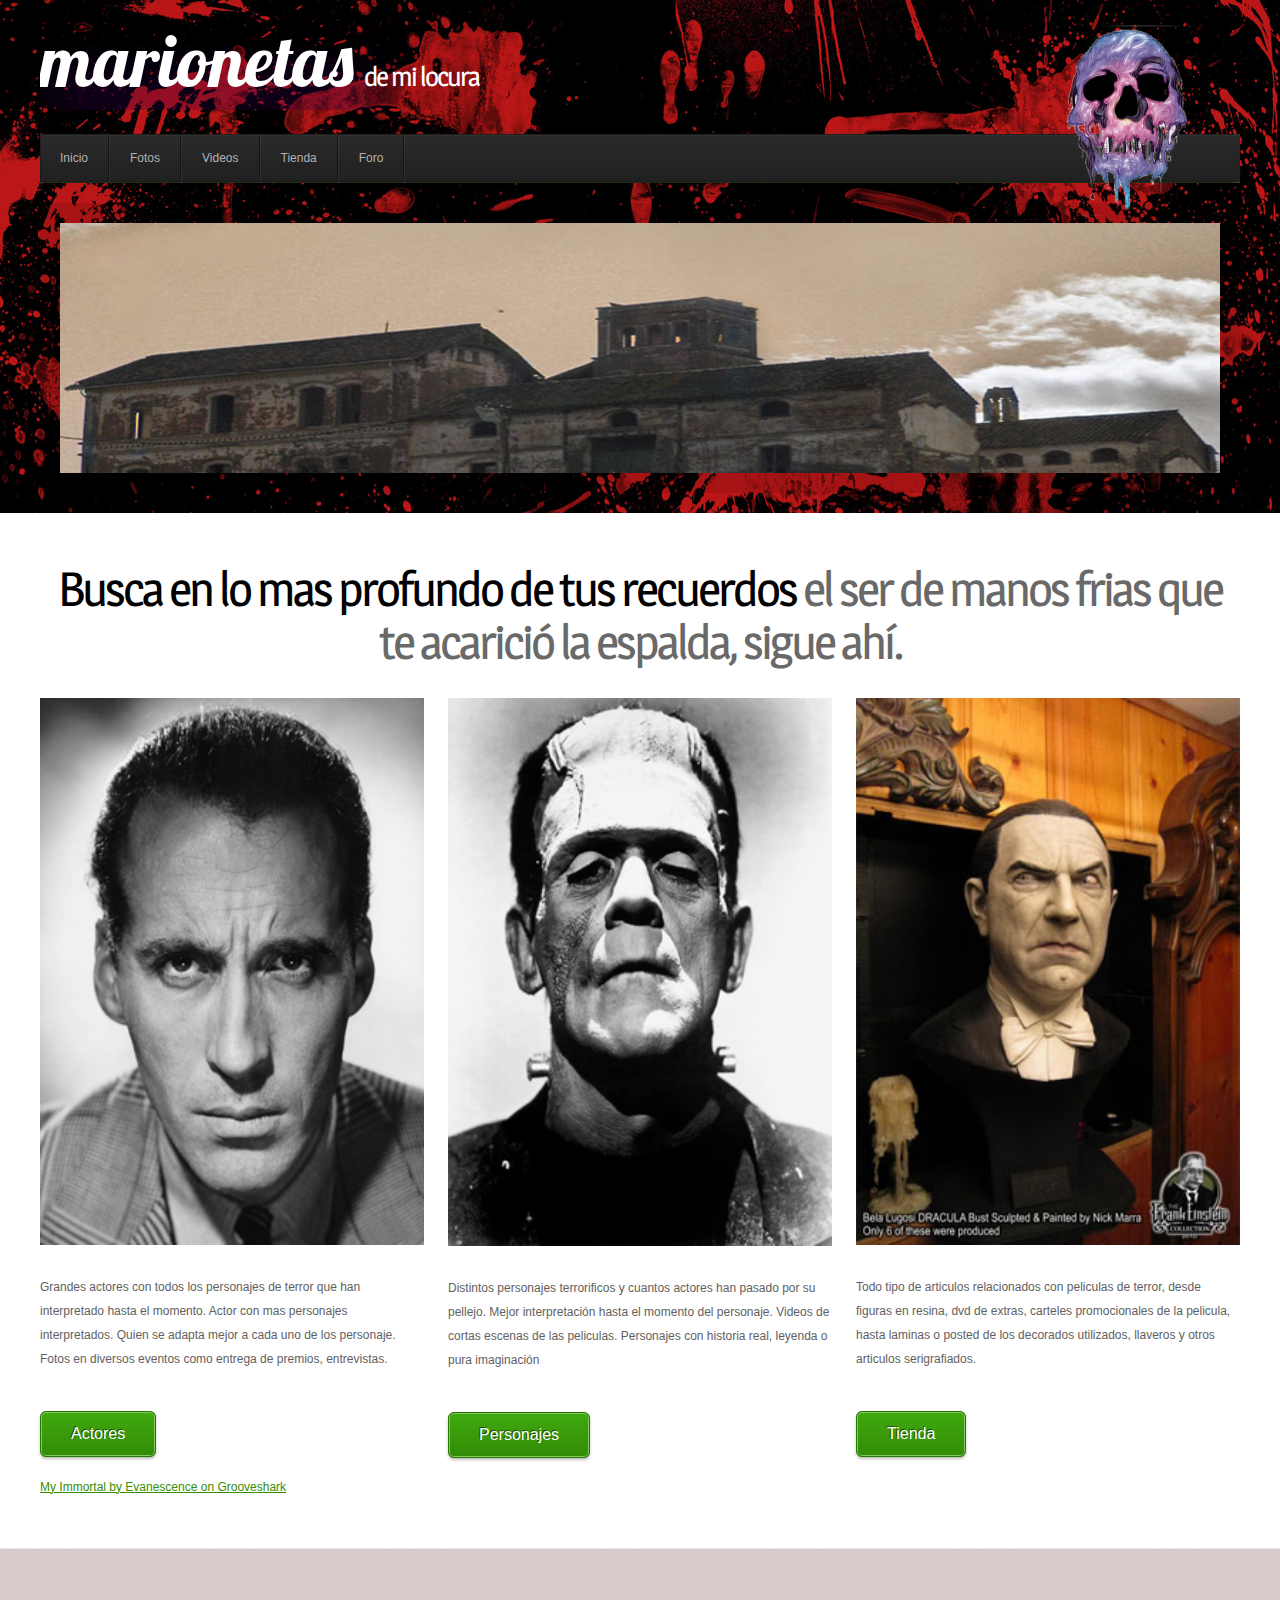
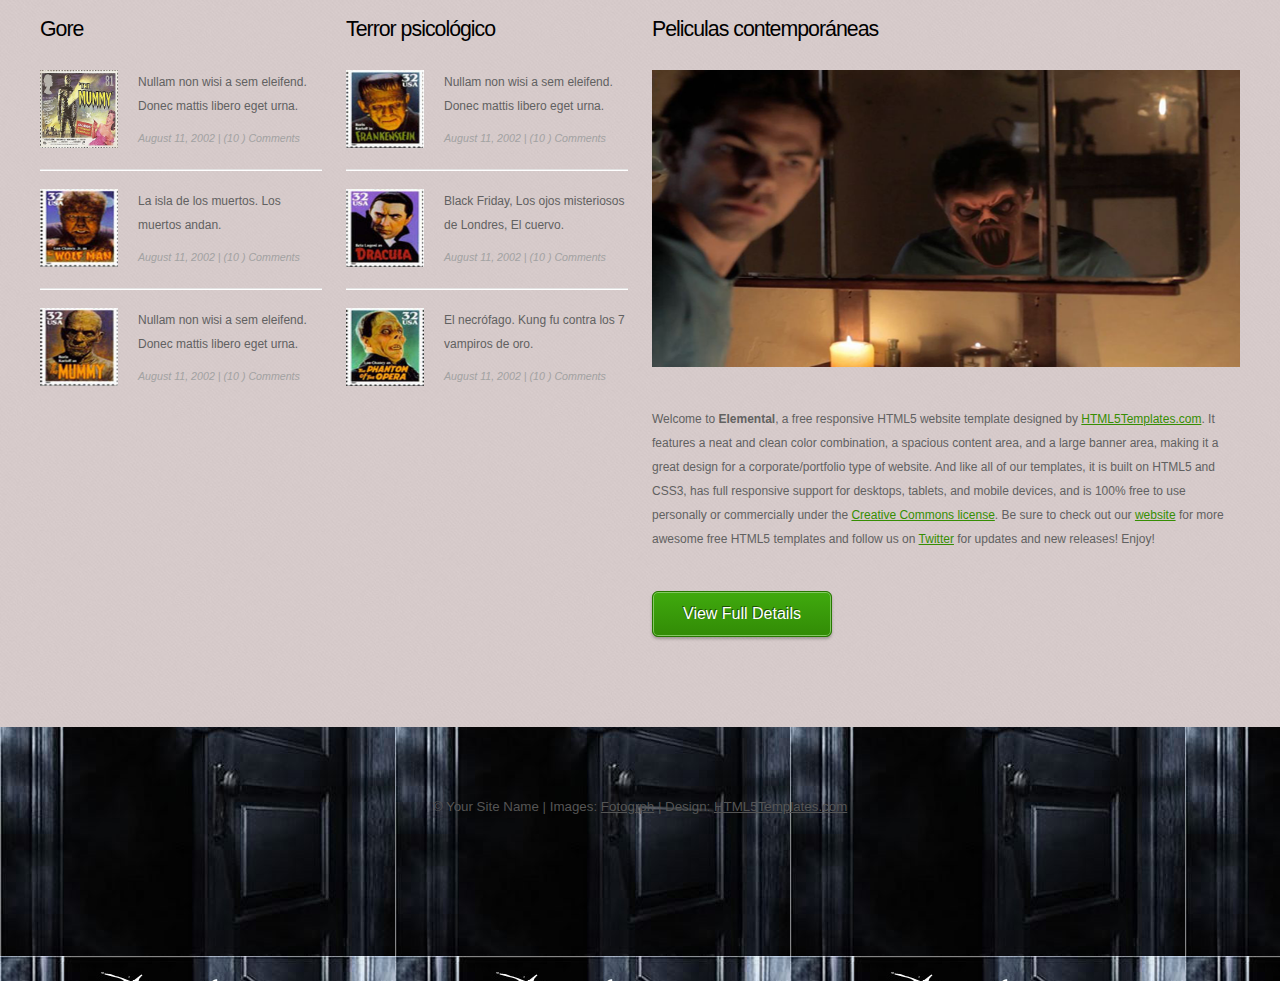
==== commit 55160d48: "musica" ====
--- a/index.html
+++ b/index.html
@@ -71,21 +71,22 @@
 					<section>
 						<p><a href="#"><img src="images/pics02.jpg" alt=""></a></p>
 						<p>Grandes actores con todos los personajes de terror que han interpretado hasta el momento. Actor con mas personajes interpretados. Quien se adapta mejor a cada uno de los personaje. Fotos en diversos eventos como entrega de premios, entrevistas.</p>
-						<p><a href="#" class="button">Actores</a></p>
+						<p><a href="threecolumn.html#Actores" class="button">Actores</a></p>
+						<object width="250" height="40" classid="clsid:D27CDB6E-AE6D-11cf-96B8-444553540000" id="gsSong3344805692" name="gsSong3344805692"><param name="movie" value="http://grooveshark.com/songWidget.swf" /><param name="wmode" value="window" /><param name="allowScriptAccess" value="always" /><param name="flashvars" value="hostname=grooveshark.com&songID=33448056&style=metal&p=0" /><object type="application/x-shockwave-flash" data="http://grooveshark.com/songWidget.swf" width="250" height="40"><param name="wmode" value="window" /><param name="allowScriptAccess" value="always" /><param name="flashvars" value="hostname=grooveshark.com&songID=33448056&style=metal&p=0" /><span><a href="http://grooveshark.com/search/song?q=Evanescence%20My%20Immortal" title="My Immortal by Evanescence on Grooveshark">My Immortal by Evanescence on Grooveshark</a></span></object></object>
 					</section>
 				</div>
 				<div class="4u">
 					<section>
 						<p><a href="#"><img src="images/pics11.jpg" alt=""></a></p>
 						<p>Distintos personajes terrorificos y cuantos actores han pasado por su pellejo. Mejor interpretación hasta el momento del personaje. Videos de cortas escenas de las peliculas. Personajes con historia real, leyenda o pura imaginación</p>
-						<p><a href="#" class="button">Personajes</a></p>
+						<p><a href="threecolumn.html#Personajes" class="button">Personajes</a></p>
 					</section>
 				</div>
 				<div class="4u">
 					<section>
 						<p><a href="#"><img src="images/pics12.jpg" alt=""></a></p>
 						<p>Todo tipo de articulos relacionados con peliculas de terror, desde figuras en resina, dvd de extras, carteles promocionales de la pelicula, hasta laminas o posted de los decorados utilizados, llaveros y otros articulos serigrafiados.</p>
-						<p><a href="#" class="button">Tienda</a></p>
+						<p><a href="twocolumn2.html" class="button">Tienda</a></p>
 					</section>
 				</div>
 			</div>
@@ -138,6 +139,8 @@
 		</div>
 	</div>
 </div>
+			<!-- <audio control></audio> -->
+
 <div class="5grid-layout">
 	<div id="copyright">
 		<p>&copy; Your Site Name | Images: <a href="http://fotogrph.com/">Fotogrph</a> | Design: <a href="http://html5templates.com/">HTML5Templates.com</a></p>
--- a/css/style.css
+++ b/css/style.css
@@ -26,6 +26,9 @@
 	font-size: 2.2em;
 	color: #171717;
 }
+h1 {clear: both;
+	font-size: 40px;
+	color: #171717;}
 
 p, ol {
 	line-height: 200%;
@@ -146,6 +149,26 @@
 	font-size: 12pt;
 	color: #FFFFFF;
 }
+.galeria {
+  width: 1250px; /*# el ancho nos limitara el numero de imagenes por fila.*/ 
+  margin: auto; /*# esto es para centrar todas las imagenes*/
+  clear: both;
+}
+ 
+.item {
+  float: left;
+  width: 300px;
+  height: 550px;
+  margin-bottom:30px; /*#separación con las filas inferiores*/
+  overflow: hidden; /*#Para que la imagen no se salga*/
+  margin-right: 30px; /*# Separacion por la derecha*/
+}
+ 
+.item img {
+  width:300px; /*# Tiene que ser como el ancho de .item*/
+  display:block; /*# Esto es para que el texto aparezca debajo*/
+
+}
 
 
 
@@ -154,5 +177,3 @@
 
 
 
-
-
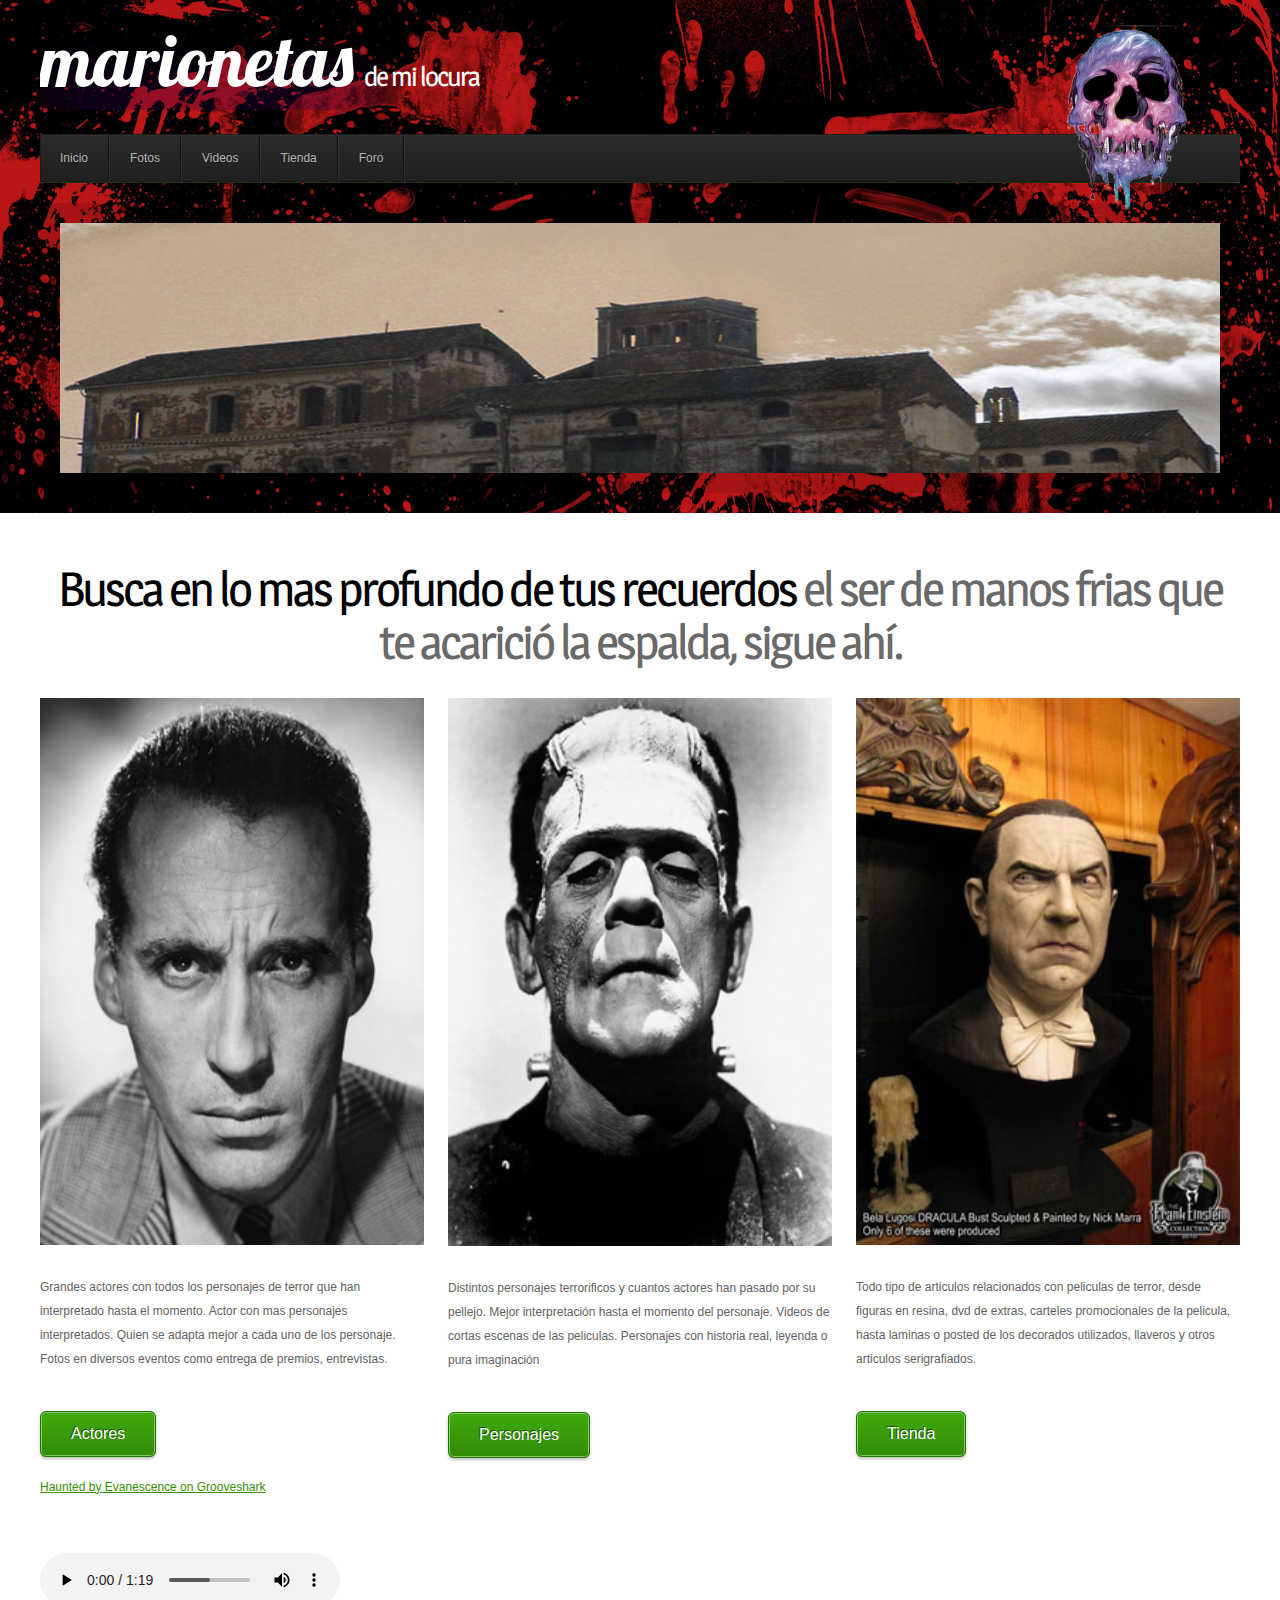
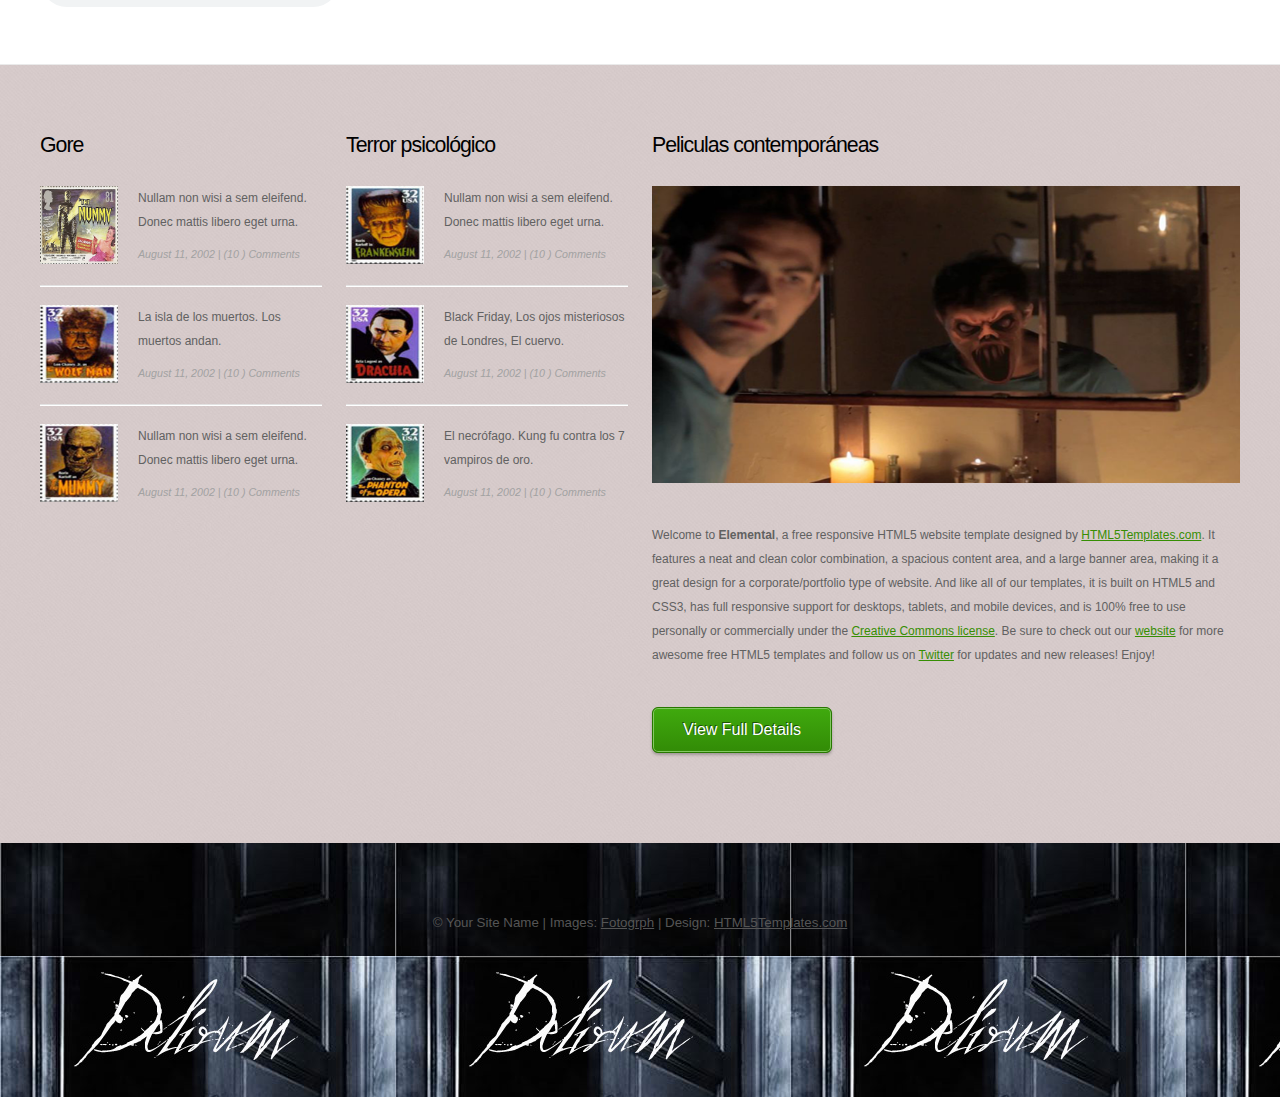
==== commit 85c3521e: "musica" ====
--- a/index.html
+++ b/index.html
@@ -72,7 +72,12 @@
 						<p><a href="#"><img src="images/pics02.jpg" alt=""></a></p>
 						<p>Grandes actores con todos los personajes de terror que han interpretado hasta el momento. Actor con mas personajes interpretados. Quien se adapta mejor a cada uno de los personaje. Fotos en diversos eventos como entrega de premios, entrevistas.</p>
 						<p><a href="threecolumn.html#Actores" class="button">Actores</a></p>
-						<object width="250" height="40" classid="clsid:D27CDB6E-AE6D-11cf-96B8-444553540000" id="gsSong3344805692" name="gsSong3344805692"><param name="movie" value="http://grooveshark.com/songWidget.swf" /><param name="wmode" value="window" /><param name="allowScriptAccess" value="always" /><param name="flashvars" value="hostname=grooveshark.com&songID=33448056&style=metal&p=0" /><object type="application/x-shockwave-flash" data="http://grooveshark.com/songWidget.swf" width="250" height="40"><param name="wmode" value="window" /><param name="allowScriptAccess" value="always" /><param name="flashvars" value="hostname=grooveshark.com&songID=33448056&style=metal&p=0" /><span><a href="http://grooveshark.com/search/song?q=Evanescence%20My%20Immortal" title="My Immortal by Evanescence on Grooveshark">My Immortal by Evanescence on Grooveshark</a></span></object></object>
+						<object width="250" height="40" classid="clsid:D27CDB6E-AE6D-11cf-96B8-444553540000" id="gsSong2585184464" name="gsSong2585184464"><param name="movie" value="http://grooveshark.com/songWidget.swf" /><param name="wmode" value="window" /><param name="allowScriptAccess" value="always" /><param name="flashvars" value="hostname=grooveshark.com&songID=25851844&style=metal&p=0" /><object type="application/x-shockwave-flash" data="http://grooveshark.com/songWidget.swf" width="250" height="40"><param name="wmode" value="window" /><param name="allowScriptAccess" value="always" /><param name="flashvars" value="hostname=grooveshark.com&songID=25851844&style=metal&p=0" /><span><a href="http://grooveshark.com/search/song?q=Evanescence%20Haunted" title="Haunted by Evanescence on Grooveshark">Haunted by Evanescence on Grooveshark</a></span></object></object>
+						<iframe width="238" height="48" frameborder="0" allowfullscreen="" scrolling="no" src="http://www.ivoox.com/player_ek_447862_1.html"></iframe>
+						<audio controls> 
+							<source src="audio/01-in-the-eye-of-the-storm.mp3" type="audio/mpeg" 
+							 		src="audio/02-i-m-not-afraid...-i-think.mp3" type="audio/mpeg/>"
+						</audio>
 					</section>
 				</div>
 				<div class="4u">
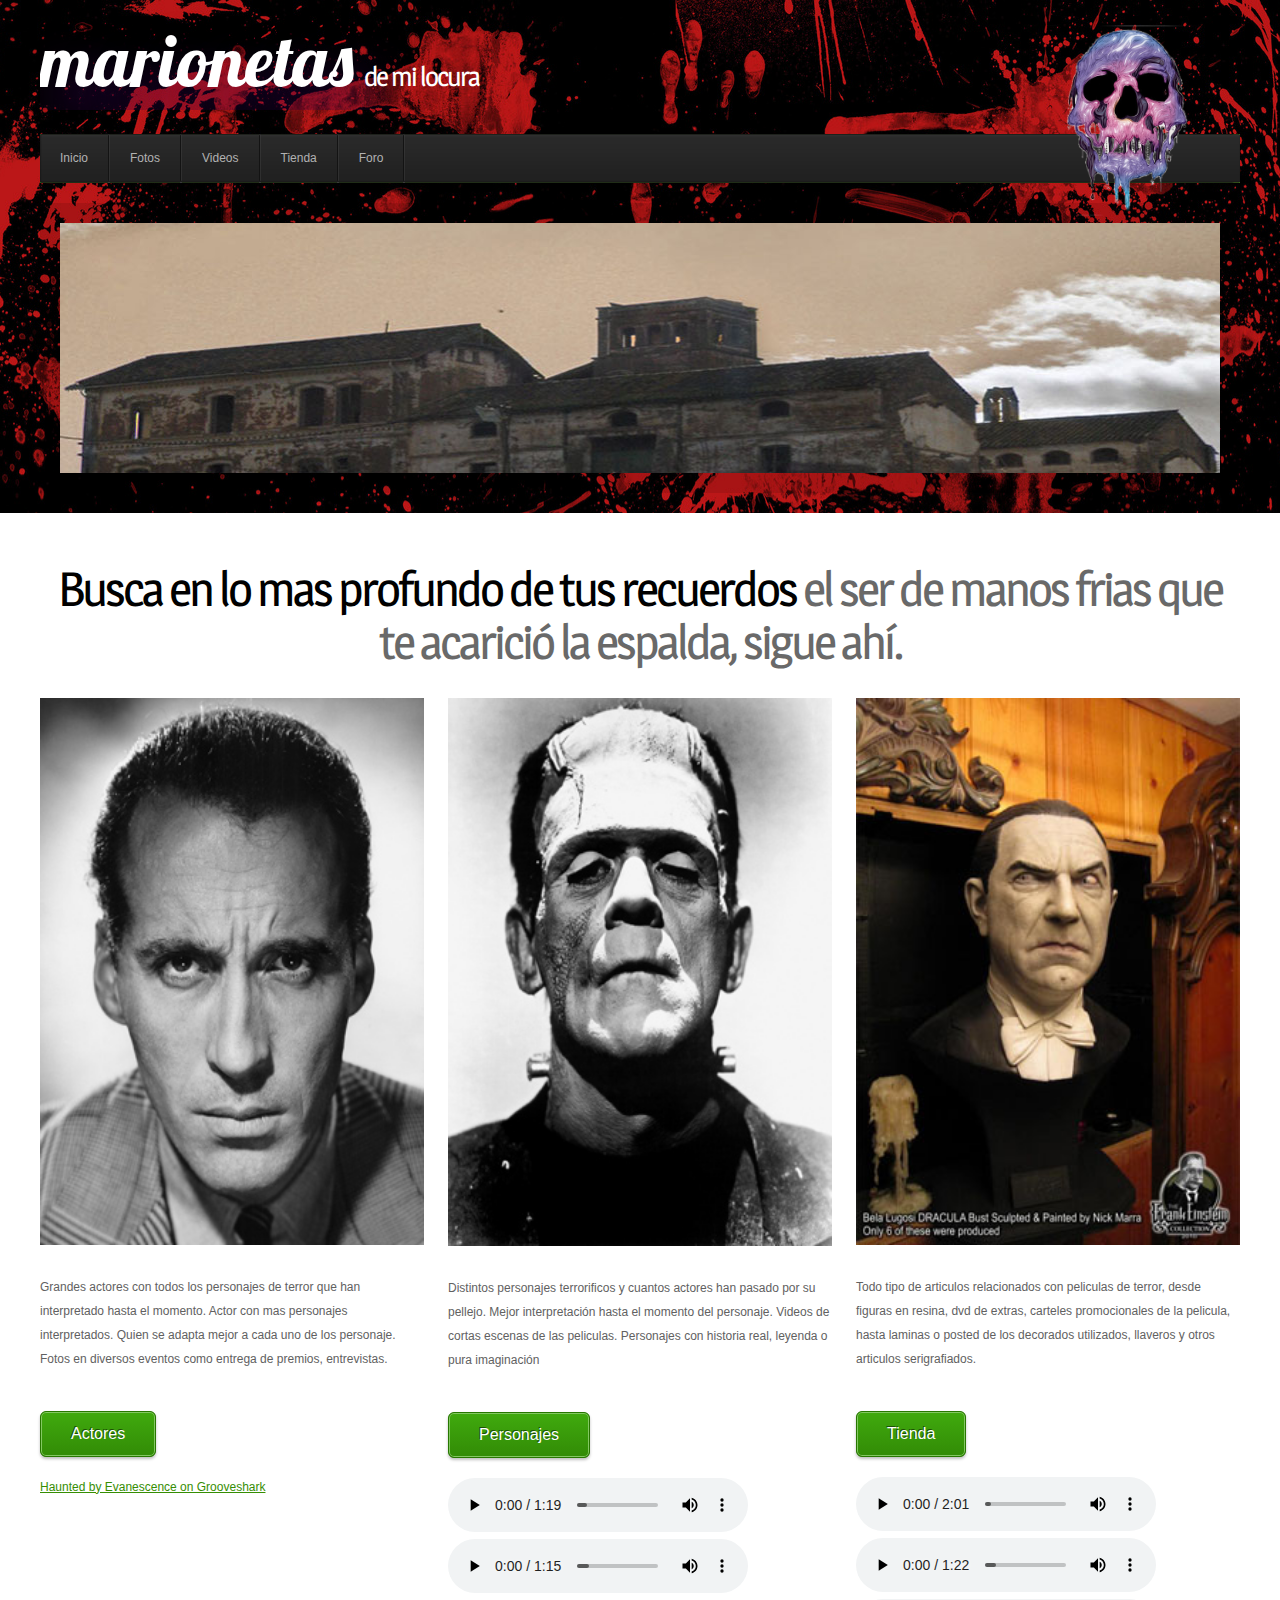
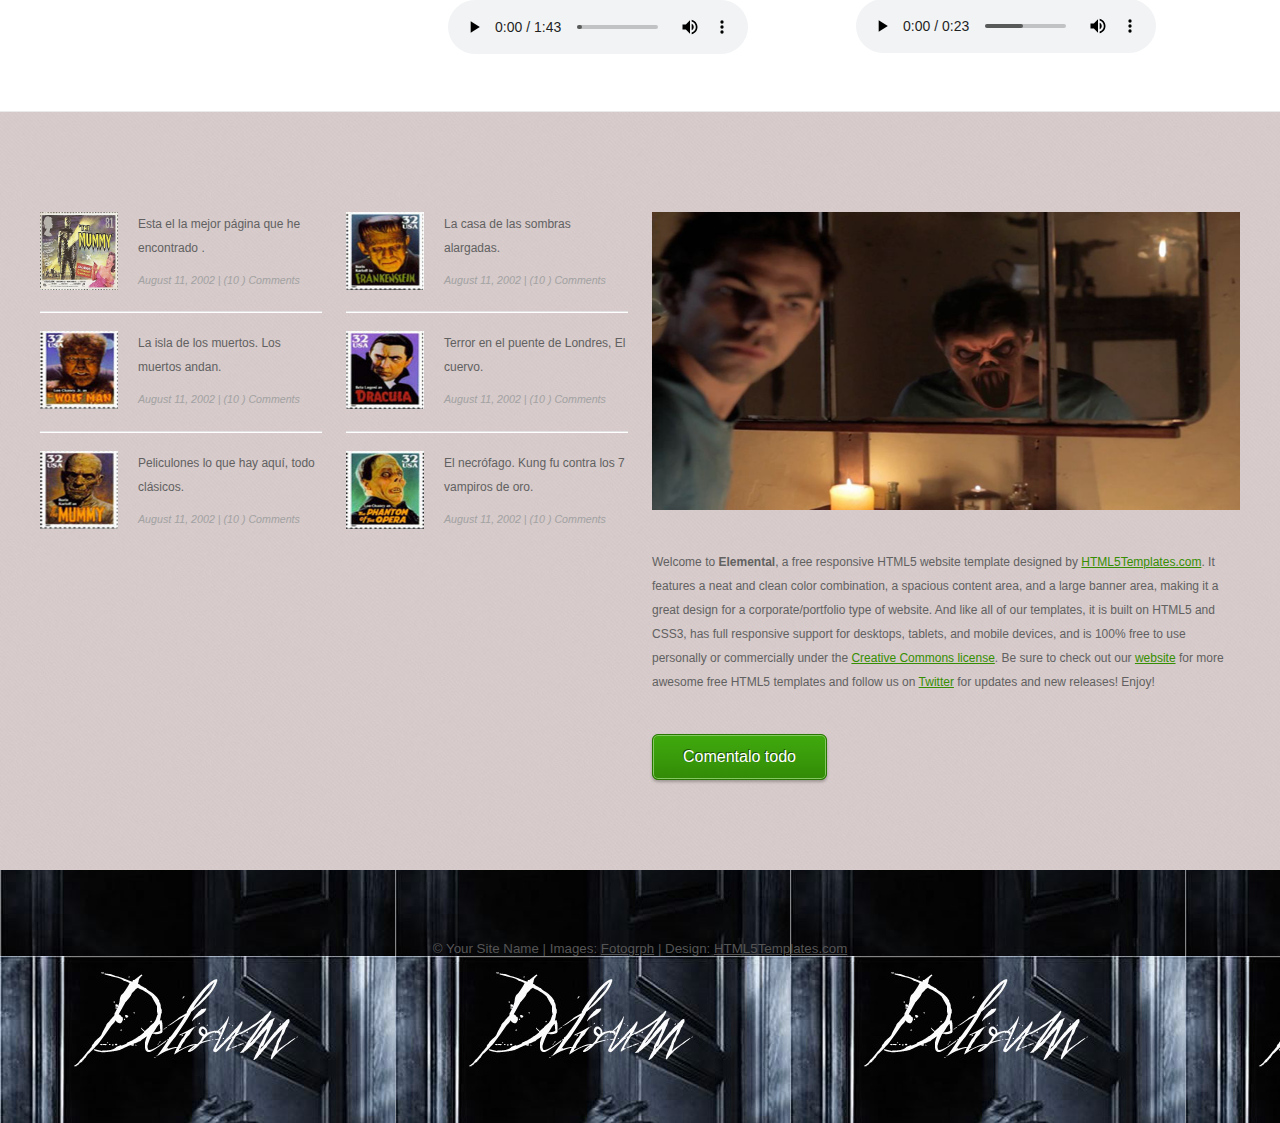
==== commit 439be9de: "música" ====
--- a/index.html
+++ b/index.html
@@ -74,10 +74,7 @@
 						<p><a href="threecolumn.html#Actores" class="button">Actores</a></p>
 						<object width="250" height="40" classid="clsid:D27CDB6E-AE6D-11cf-96B8-444553540000" id="gsSong2585184464" name="gsSong2585184464"><param name="movie" value="http://grooveshark.com/songWidget.swf" /><param name="wmode" value="window" /><param name="allowScriptAccess" value="always" /><param name="flashvars" value="hostname=grooveshark.com&songID=25851844&style=metal&p=0" /><object type="application/x-shockwave-flash" data="http://grooveshark.com/songWidget.swf" width="250" height="40"><param name="wmode" value="window" /><param name="allowScriptAccess" value="always" /><param name="flashvars" value="hostname=grooveshark.com&songID=25851844&style=metal&p=0" /><span><a href="http://grooveshark.com/search/song?q=Evanescence%20Haunted" title="Haunted by Evanescence on Grooveshark">Haunted by Evanescence on Grooveshark</a></span></object></object>
 						<iframe width="238" height="48" frameborder="0" allowfullscreen="" scrolling="no" src="http://www.ivoox.com/player_ek_447862_1.html"></iframe>
-						<audio controls> 
-							<source src="audio/01-in-the-eye-of-the-storm.mp3" type="audio/mpeg" 
-							 		src="audio/02-i-m-not-afraid...-i-think.mp3" type="audio/mpeg/>"
-						</audio>
+						
 					</section>
 				</div>
 				<div class="4u">
@@ -85,6 +82,12 @@
 						<p><a href="#"><img src="images/pics11.jpg" alt=""></a></p>
 						<p>Distintos personajes terrorificos y cuantos actores han pasado por su pellejo. Mejor interpretación hasta el momento del personaje. Videos de cortas escenas de las peliculas. Personajes con historia real, leyenda o pura imaginación</p>
 						<p><a href="threecolumn.html#Personajes" class="button">Personajes</a></p>
+						<audio controls> 
+							<source src="audio/01-in-the-eye-of-the-storm.mp3" type="audio/mpeg"/></audio>
+						<audio controls>
+							<source src="audio/02-i-m-not-afraid...-i-think.mp3" type="audio/mpeg"/></audio>
+						<audio controls>
+							<source src="audio/04-the-battle-against-evil.mp3" type="audio/mpeg"/></audio>
 					</section>
 				</div>
 				<div class="4u">
@@ -92,6 +95,13 @@
 						<p><a href="#"><img src="images/pics12.jpg" alt=""></a></p>
 						<p>Todo tipo de articulos relacionados con peliculas de terror, desde figuras en resina, dvd de extras, carteles promocionales de la pelicula, hasta laminas o posted de los decorados utilizados, llaveros y otros articulos serigrafiados.</p>
 						<p><a href="twocolumn2.html" class="button">Tienda</a></p>
+						
+						<audio controls>
+							<source src="audio/05-terror.mp3" type="audio/mpeg"/></audio>
+						<audio controls>
+							<source src="audio/07-run-for-your-life.mp3" type="audio/mpeg"/></audio>
+						<audio controls>
+							<source src="audio/08-uninvited.mp3" type="audio/mpeg"/></audio>
 					</section>
 				</div>
 			</div>
@@ -102,10 +112,10 @@
 	<div id="footer-content" class="5grid-layout">
 		<div class="row">
 			<div class="3u">
-				<h2>Gore</h2>
+				<h2></h2>
 				<ul class="list-style1">
 					<li class="first"><img src="images/pics05.jpg" width="78" height="78" alt="">
-						<p>Nullam non wisi a sem eleifend. Donec mattis libero eget urna. </p>
+						<p>Esta el la mejor página que he encontrado . </p>
 						<p class="posted">August 11, 2002  |  (10 )  Comments</p>
 					</li>
 					<li><img src="images/pics06.jpg" width="78" height="78" alt="">
@@ -113,20 +123,20 @@
 						<p class="posted">August 11, 2002  |  (10 )  Comments</p>
 					</li>
 					<li><img src="images/pics07.jpg" width="78" height="78" alt="">
-						<p>Nullam non wisi a sem eleifend. Donec mattis libero eget urna. </p>
+						<p>Peliculones lo que hay aquí, todo clásicos. </p>
 						<p class="posted">August 11, 2002  |  (10 )  Comments</p>
 					</li>
 				</ul>
 			</div>
 			<div class="3u">
-				<h2>Terror psicológico</h2>
+				<h2></h2>
 				<ul class="list-style1">
 					<li class="first"><img src="images/pics08.jpg" width="78" height="78" alt="">
-						<p>Nullam non wisi a sem eleifend. Donec mattis libero eget urna. </p>
+						<p>La casa de las sombras alargadas. </p>
 						<p class="posted">August 11, 2002  |  (10 )  Comments</p>
 					</li>
 					<li><img src="images/pics09.jpg" width="78" height="78" alt="">
-						<p>Black Friday, Los ojos misteriosos de Londres, El cuervo. </p>
+						<p>Terror en el puente de Londres, El cuervo. </p>
 						<p class="posted">August 11, 2002  |  (10 )  Comments</p>
 					</li>
 					<li><img src="images/pics10.jpg" width="78" height="78" alt="">
@@ -136,10 +146,10 @@
 				</ul>
 			</div>
 			<div class="6u">
-				<h2>Peliculas contemporáneas</h2>
+				<h2></h2>
 				<p class="margin-bottom"><a href="#"><img src="images/pics11.png" alt=""></a></p>
 				<p>Welcome to<strong> Elemental</strong>, a free responsive HTML5 website template designed by <a href="http://html5templates.com/">HTML5Templates.com</a>.   It features a neat and clean color combination, a spacious content area, and a large banner area, making it a great design for a corporate/portfolio type of website.  And like all of our templates, it is built on HTML5 and CSS3, has full responsive support for desktops, tablets, and mobile devices, and is 100% free to use personally or commercially under the <a href="http://html5templates.com/license/">Creative Commons license</a>. Be sure to check out our <a href="http://html5templates.com/">website</a> for more awesome free HTML5 templates and follow us on <a href="http://twitter.com/HTML5T">Twitter</a> for updates and new releases! Enjoy!</p>
-				<p><a href="#" class="button">View Full Details</a></p>
+				<p><a href="onecolumn.html" class="button">Comentalo todo</a></p>
 			</div>
 		</div>
 	</div>
